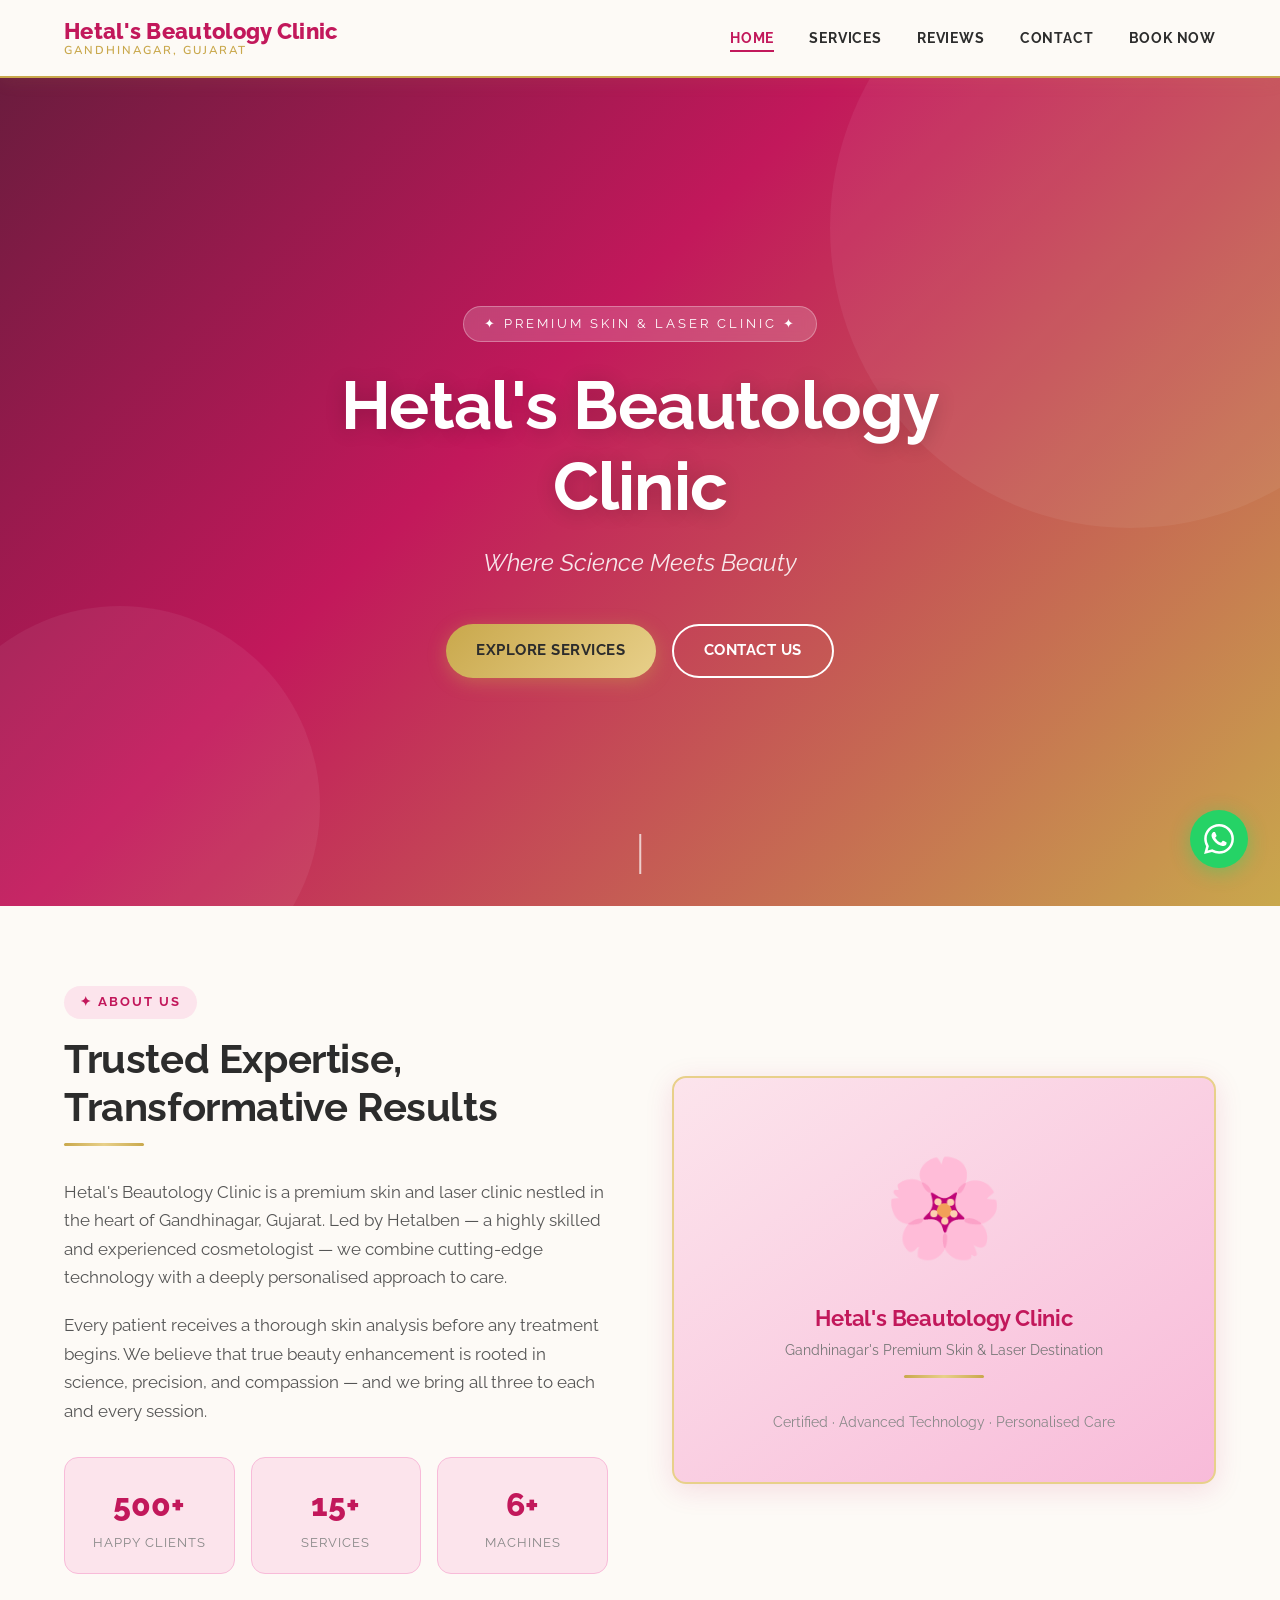
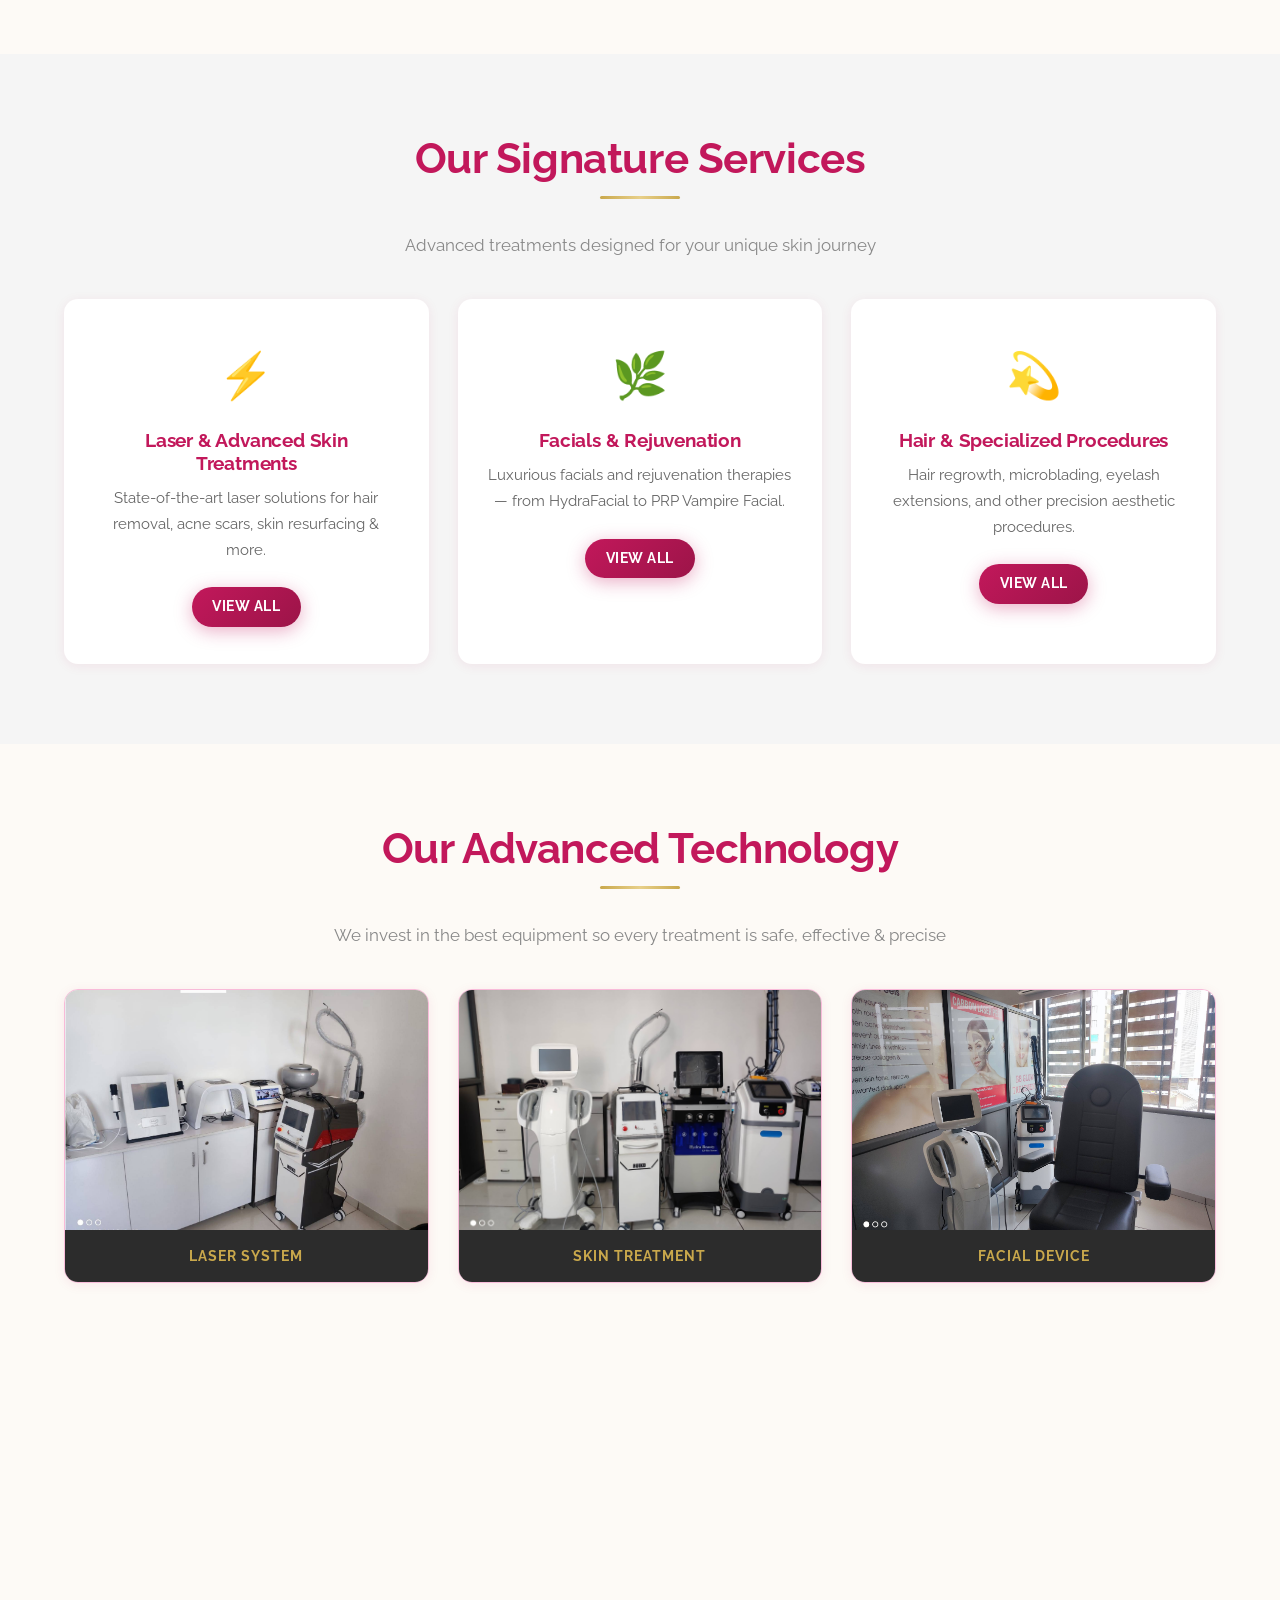
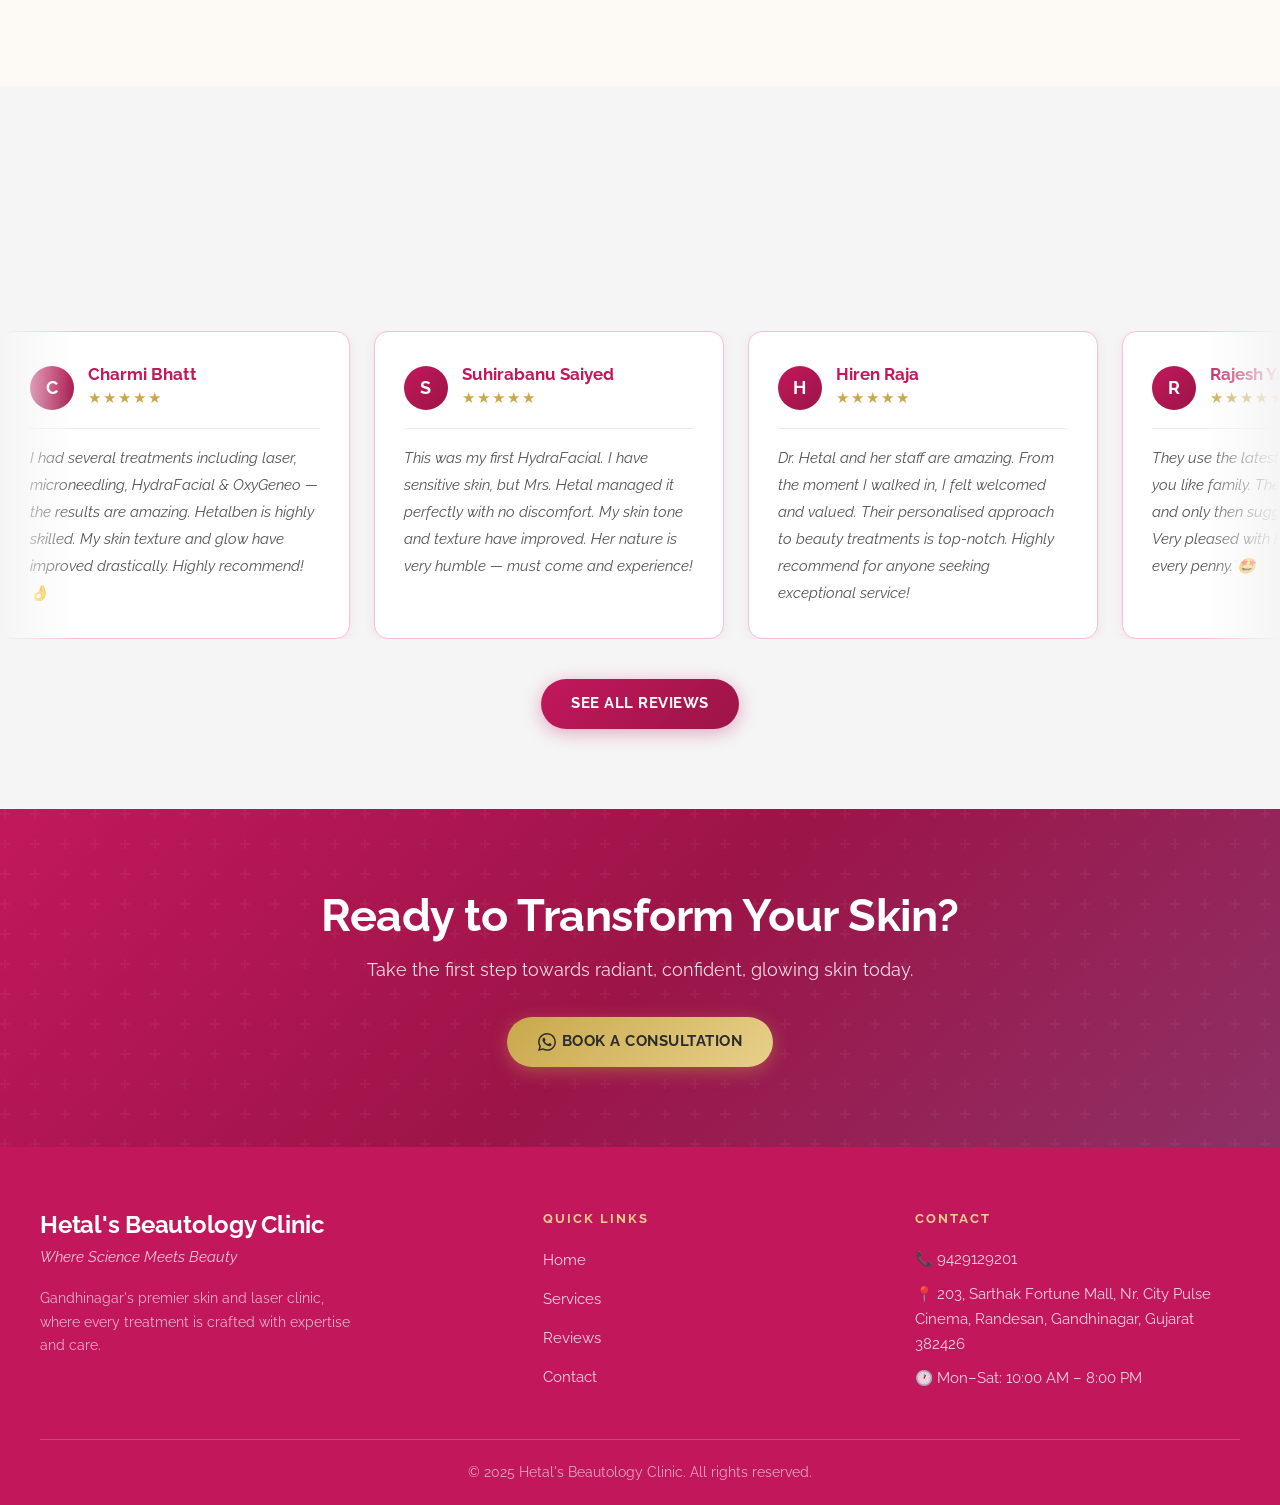
==== index.html @ 58d76327 "initial commit" ====
<!DOCTYPE html>
<html lang="en">

<head>
  <meta charset="UTF-8" />
  <meta name="viewport" content="width=device-width, initial-scale=1.0" />
  <title>Hetal's Beautology Clinic | Where Science Meets Beauty</title>
  <meta name="description"
    content="Hetal's Beautology Clinic — A premium skin and laser clinic in Gandhinagar, Gujarat. Advanced skin treatments, laser hair removal, facials and more, led by expert cosmetologist Hetalben." />
  <link rel="preconnect" href="https://fonts.googleapis.com" />
  <link rel="preconnect" href="https://fonts.gstatic.com" crossorigin />
  <link rel="stylesheet"
    href="https://fonts.googleapis.com/css2?family=Raleway:ital,wght@0,300;0,400;0,500;0,600;0,700;0,800;1,400;1,600&family=Nunito:ital,wght@0,300;0,400;0,600;0,700;1,400&display=swap" />
  <link rel="stylesheet" href="style.css" />
</head>

<body>

  <!-- ╔══════════════════════════════════╗
       ║          NAVIGATION             ║
       ╚══════════════════════════════════╝ -->
  <nav class="navbar" id="navbar">
    <div class="nav-inner">
      <a href="index.html" class="nav-logo" id="nav-logo">
        Hetal's Beautology Clinic
        <span>Gandhinagar, Gujarat</span>
      </a>
      <ul class="nav-links" id="nav-links">
        <li><a href="index.html" class="active" id="nav-home">Home</a></li>
        <li><a href="services.html" id="nav-services">Services</a></li>
        <li><a href="reviews.html" id="nav-reviews">Reviews</a></li>
        <li><a href="contact.html" id="nav-contact">Contact</a></li>
        <li><a href="booking.html" class="nav-book-btn" id="nav-book">Book Now</a></li>
      </ul>
      <button class="hamburger" id="hamburger" aria-label="Toggle menu">
        <span></span><span></span><span></span>
      </button>
    </div>
    <div class="mobile-menu" id="mobile-menu">
      <a href="index.html" class="active">Home</a>
      <a href="services.html">Services</a>
      <a href="reviews.html">Reviews</a>
      <a href="contact.html">Contact</a>
      <a href="booking.html" class="nav-book-btn">Book Now</a>
    </div>
  </nav>

  <!-- ╔══════════════════════════════════╗
       ║             HERO                ║
       ╚══════════════════════════════════╝ -->
  <section class="hero" id="hero">
    <div class="hero-bg"></div>
    <div class="hero-content">
      <span class="hero-badge">✦ Premium Skin & Laser Clinic ✦</span>
      <h1>Hetal's Beautology Clinic</h1>
      <p class="hero-tagline">Where Science Meets Beauty</p>
      <div class="hero-btns">
        <a href="services.html" class="btn btn-gold" id="hero-btn-services">Explore Services</a>
        <a href="contact.html" class="btn btn-outline" id="hero-btn-contact">Contact Us</a>
      </div>
    </div>
    <div class="scroll-indicator">
      <span></span>
    </div>
  </section>

  <!-- ╔══════════════════════════════════╗
       ║             ABOUT               ║
       ╚══════════════════════════════════╝ -->
  <section class="about-section" id="about">
    <div class="container">
      <div class="about-grid">
        <div class="about-text fade-in">
          <span class="about-badge">✦ About Us</span>
          <h2>Trusted Expertise,<br />Transformative Results</h2>
          <div class="gold-divider" style="margin-left:0;"></div>
          <p>Hetal's Beautology Clinic is a premium skin and laser clinic nestled in the heart of Gandhinagar, Gujarat.
            Led by Hetalben — a highly skilled and experienced cosmetologist — we combine cutting-edge technology with a
            deeply personalised approach to care.</p>
          <p>Every patient receives a thorough skin analysis before any treatment begins. We believe that true beauty
            enhancement is rooted in science, precision, and compassion — and we bring all three to each and every
            session.</p>
          <div class="about-stats">
            <div class="stat-card fade-in fade-in-delay-1">
              <div class="stat-num">500+</div>
              <div class="stat-lbl">Happy Clients</div>
            </div>
            <div class="stat-card fade-in fade-in-delay-2">
              <div class="stat-num">15+</div>
              <div class="stat-lbl">Services</div>
            </div>
            <div class="stat-card fade-in fade-in-delay-3">
              <div class="stat-num">6+</div>
              <div class="stat-lbl">Machines</div>
            </div>
          </div>
        </div>
        <div class="about-visual fade-in fade-in-delay-2">
          <div class="about-img-frame">
            <div class="clinic-emblem">🌸</div>
            <h3>Hetal's Beautology Clinic</h3>
            <p>Gandhinagar's Premium Skin & Laser Destination</p>
            <div class="gold-divider"></div>
            <p style="font-size:0.9rem;color:#888;">Certified · Advanced Technology · Personalised Care</p>
          </div>
        </div>
      </div>
    </div>
  </section>

  <!-- ╔══════════════════════════════════╗
       ║       SERVICES HIGHLIGHTS       ║
       ╚══════════════════════════════════╝ -->
  <section class="services-highlights" id="services-highlight">
    <div class="container">
      <h2 class="section-title fade-in">Our Signature Services</h2>
      <div class="gold-divider fade-in"></div>
      <p class="section-subtitle fade-in">Advanced treatments designed for your unique skin journey</p>
      <div class="services-grid">

        <div class="service-card fade-in fade-in-delay-1">
          <span class="service-icon">⚡</span>
          <h3>Laser & Advanced Skin Treatments</h3>
          <p>State-of-the-art laser solutions for hair removal, acne scars, skin resurfacing & more.</p>
          <a href="services.html#laser" class="btn btn-primary btn-sm" id="btn-laser">View All</a>
        </div>

        <div class="service-card fade-in fade-in-delay-2">
          <span class="service-icon">🌿</span>
          <h3>Facials & Rejuvenation</h3>
          <p>Luxurious facials and rejuvenation therapies — from HydraFacial to PRP Vampire Facial.</p>
          <a href="services.html#facials" class="btn btn-primary btn-sm" id="btn-facials">View All</a>
        </div>

        <div class="service-card fade-in fade-in-delay-3">
          <span class="service-icon">💫</span>
          <h3>Hair & Specialized Procedures</h3>
          <p>Hair regrowth, microblading, eyelash extensions, and other precision aesthetic procedures.</p>
          <a href="services.html#hair" class="btn btn-primary btn-sm" id="btn-hair">View All</a>
        </div>

      </div>
    </div>
  </section>

  <!-- ╔══════════════════════════════════╗
       ║       MACHINES / TECHNOLOGY     ║
       ╚══════════════════════════════════╝ -->
  <section class="machines-section" id="technology">
    <div class="container">
      <h2 class="section-title fade-in">Our Advanced Technology</h2>
      <div class="gold-divider fade-in"></div>
      <p class="section-subtitle fade-in">We invest in the best equipment so every treatment is safe, effective &
        precise</p>
      <div class="machines-grid">

        <div class="machine-card fade-in fade-in-delay-1">
          <img src="Images/machine1.png" alt="Advanced Laser Machine at Hetal's Beautology Clinic" />
          <div class="machine-label">Laser System</div>
        </div>

        <div class="machine-card fade-in fade-in-delay-2">
          <img src="Images/machine2.png" alt="Skin Treatment Equipment at Hetal's Beautology Clinic" />
          <div class="machine-label">Skin Treatment</div>
        </div>

        <div class="machine-card fade-in fade-in-delay-3">
          <img src="Images/machine3.png" alt="Facial Equipment at Hetal's Beautology Clinic" />
          <div class="machine-label">Facial Device</div>
        </div>

        <div class="machine-card fade-in fade-in-delay-1">
          <img src="Images/machine4.png" alt="Rejuvenation Machine at Hetal's Beautology Clinic" />
          <div class="machine-label">Rejuvenation</div>
        </div>

        <div class="machine-card fade-in fade-in-delay-2">
          <img src="Images/machine5.png" alt="Advanced Hair Treatment Equipment" />
          <div class="machine-label">Hair Treatment</div>
        </div>

        <div class="machine-card fade-in fade-in-delay-3">
          <img src="Images/machine6.png" alt="Specialised Aesthetic Machine at Hetal's Beautology Clinic" />
          <div class="machine-label">Aesthetic Device</div>
        </div>

      </div>
    </div>
  </section>

  <!-- ╔══════════════════════════════════╗
       ║      REVIEWS AUTO-CAROUSEL      ║
       ╚══════════════════════════════════╝ -->
  <section class="reviews-section" id="reviews">
    <div class="container">
      <h2 class="section-title fade-in">What Our Clients Say</h2>
      <div class="gold-divider fade-in"></div>
      <p class="section-subtitle fade-in">Real results, real stories from our happy clients</p>
    </div>

    <!-- Viewport bleeds full-width, outside .container -->
    <div class="carousel-viewport">
      <div class="carousel-track">

        <!-- ── SET 1 (original) ── -->
        <div class="review-card">
          <div class="review-card-top">
            <div class="review-avatar-sm">C</div>
            <div>
              <div class="review-name">Charmi Bhatt</div>
              <div class="review-stars">★★★★★</div>
            </div>
          </div>
          <p class="review-text">I had several treatments including laser, microneedling, HydraFacial &amp; OxyGeneo —
            the results are amazing. Hetalben is highly skilled. My skin texture and glow have improved drastically.
            Highly recommend! 👌</p>
        </div>

        <div class="review-card">
          <div class="review-card-top">
            <div class="review-avatar-sm">S</div>
            <div>
              <div class="review-name">Suhirabanu Saiyed</div>
              <div class="review-stars">★★★★★</div>
            </div>
          </div>
          <p class="review-text">This was my first HydraFacial. I have sensitive skin, but Mrs. Hetal managed it
            perfectly with no discomfort. My skin tone and texture have improved. Her nature is very humble — must come
            and experience!</p>
        </div>

        <div class="review-card">
          <div class="review-card-top">
            <div class="review-avatar-sm">H</div>
            <div>
              <div class="review-name">Hiren Raja</div>
              <div class="review-stars">★★★★★</div>
            </div>
          </div>
          <p class="review-text">Dr. Hetal and her staff are amazing. From the moment I walked in, I felt welcomed and
            valued. Their personalised approach to beauty treatments is top-notch. Highly recommend for anyone seeking
            exceptional service!</p>
        </div>

        <div class="review-card">
          <div class="review-card-top">
            <div class="review-avatar-sm">R</div>
            <div>
              <div class="review-name">Rajesh Yadav</div>
              <div class="review-stars">★★★★★</div>
            </div>
          </div>
          <p class="review-text">They use the latest technology and treat you like family. They analyze your skin first
            and only then suggest proper treatment. Very pleased with HydraFacial — it's worth every penny. 🤩</p>
        </div>

        <div class="review-card">
          <div class="review-card-top">
            <div class="review-avatar-sm">D</div>
            <div>
              <div class="review-name">Darshan Prajapati</div>
              <div class="review-stars">★★★★★</div>
            </div>
          </div>
          <p class="review-text">Visited for dark spot removal and I'm extremely happy. Hetal and her team were
            professional, making sure I was comfortable. My skin looks much brighter now. Great aftercare guidance too!
            ☀️</p>
        </div>

        <div class="review-card">
          <div class="review-card-top">
            <div class="review-avatar-sm">R</div>
            <div>
              <div class="review-name">Rachana Trivedi</div>
              <div class="review-stars">★★★★★</div>
            </div>
          </div>
          <p class="review-text">Recently completed laser hair removal here. Hetalben's expertise is incredible —
            incredibly knowledgeable, ensuring everything is done with care and precision. The results speak for
            themselves. She delivers 100%.</p>
        </div>

        <!-- ── SET 2 (duplicate for seamless loop) ── -->
        <div class="review-card" aria-hidden="true">
          <div class="review-card-top">
            <div class="review-avatar-sm">C</div>
            <div>
              <div class="review-name">Charmi Bhatt</div>
              <div class="review-stars">★★★★★</div>
            </div>
          </div>
          <p class="review-text">I had several treatments including laser, microneedling, HydraFacial &amp; OxyGeneo —
            the results are amazing. Hetalben is highly skilled. My skin texture and glow have improved drastically.
            Highly recommend! 👌</p>
        </div>

        <div class="review-card" aria-hidden="true">
          <div class="review-card-top">
            <div class="review-avatar-sm">S</div>
            <div>
              <div class="review-name">Suhirabanu Saiyed</div>
              <div class="review-stars">★★★★★</div>
            </div>
          </div>
          <p class="review-text">This was my first HydraFacial. I have sensitive skin, but Mrs. Hetal managed it
            perfectly with no discomfort. My skin tone and texture have improved. Her nature is very humble — must come
            and experience!</p>
        </div>

        <div class="review-card" aria-hidden="true">
          <div class="review-card-top">
            <div class="review-avatar-sm">H</div>
            <div>
              <div class="review-name">Hiren Raja</div>
              <div class="review-stars">★★★★★</div>
            </div>
          </div>
          <p class="review-text">Dr. Hetal and her staff are amazing. From the moment I walked in, I felt welcomed and
            valued. Their personalised approach to beauty treatments is top-notch. Highly recommend for anyone seeking
            exceptional service!</p>
        </div>

        <div class="review-card" aria-hidden="true">
          <div class="review-card-top">
            <div class="review-avatar-sm">R</div>
            <div>
              <div class="review-name">Rajesh Yadav</div>
              <div class="review-stars">★★★★★</div>
            </div>
          </div>
          <p class="review-text">They use the latest technology and treat you like family. They analyze your skin first
            and only then suggest proper treatment. Very pleased with HydraFacial — it's worth every penny. 🤩</p>
        </div>

        <div class="review-card" aria-hidden="true">
          <div class="review-card-top">
            <div class="review-avatar-sm">D</div>
            <div>
              <div class="review-name">Darshan Prajapati</div>
              <div class="review-stars">★★★★★</div>
            </div>
          </div>
          <p class="review-text">Visited for dark spot removal and I'm extremely happy. Hetal and her team were
            professional, making sure I was comfortable. My skin looks much brighter now. Great aftercare guidance too!
            ☀️</p>
        </div>

        <div class="review-card" aria-hidden="true">
          <div class="review-card-top">
            <div class="review-avatar-sm">R</div>
            <div>
              <div class="review-name">Rachana Trivedi</div>
              <div class="review-stars">★★★★★</div>
            </div>
          </div>
          <p class="review-text">Recently completed laser hair removal here. Hetalben's expertise is incredible —
            incredibly knowledgeable, ensuring everything is done with care and precision. The results speak for
            themselves. She delivers 100%.</p>
        </div>

      </div><!-- /.carousel-track -->
    </div><!-- /.carousel-viewport -->

    <div class="container">
      <div class="reviews-cta fade-in" style="margin-top:2rem;">
        <a href="reviews.html" class="btn btn-primary" id="btn-all-reviews">See All Reviews</a>
      </div>
    </div>
  </section>

  <!-- ╔══════════════════════════════════╗
       ║           CTA BANNER            ║
       ╚══════════════════════════════════╝ -->
  <section class="cta-banner" id="cta">
    <div class="container">
      <h2 class="fade-in">Ready to Transform Your Skin?</h2>
      <p class="fade-in">Take the first step towards radiant, confident, glowing skin today.</p>
      <a href="https://wa.me/919429129201" target="_blank" rel="noopener" class="btn btn-gold fade-in"
        id="btn-book-cta">
        <svg xmlns="http://www.w3.org/2000/svg" width="18" height="18" viewBox="0 0 24 24" fill="currentColor"
          style="flex-shrink:0">
          <path
            d="M17.472 14.382c-.297-.149-1.758-.867-2.03-.967-.273-.099-.471-.148-.67.15-.197.297-.767.966-.94 1.164-.173.199-.347.223-.644.075-.297-.15-1.255-.463-2.39-1.475-.883-.788-1.48-1.761-1.653-2.059-.173-.297-.018-.458.13-.606.134-.133.298-.347.446-.52.149-.174.198-.298.298-.497.099-.198.05-.371-.025-.520-.075-.149-.669-1.612-.916-2.207-.242-.579-.487-.5-.669-.51-.173-.008-.371-.01-.570-.01-.198 0-.52.074-.792.372-.272.297-1.04 1.016-1.04 2.479 0 1.462 1.065 2.875 1.213 3.074.149.198 2.096 3.2 5.077 4.487.709.306 1.262.489 1.694.625.712.227 1.36.195 1.871.118.571-.085 1.758-.719 2.006-1.413.248-.694.248-1.289.173-1.413-.074-.124-.272-.198-.57-.347m-5.421 7.403h-.004a9.87 9.87 0 01-5.031-1.378l-.361-.214-3.741.982.998-3.648-.235-.374a9.86 9.86 0 01-1.51-5.26c.001-5.45 4.436-9.884 9.888-9.884 2.64 0 5.122 1.03 6.988 2.898a9.825 9.825 0 012.893 6.994c-.003 5.45-4.437 9.884-9.885 9.884m8.413-18.297A11.815 11.815 0 0012.05 0C5.495 0 .16 5.335.157 11.892c0 2.096.547 4.142 1.588 5.945L.057 24l6.305-1.654a11.882 11.882 0 005.683 1.448h.005c6.554 0 11.890-5.335 11.893-11.893a11.821 11.821 0 00-3.48-8.413z" />
        </svg>
        Book a Consultation
      </a>
    </div>
  </section>

  <!-- ╔══════════════════════════════════╗
       ║             FOOTER              ║
       ╚══════════════════════════════════╝ -->
  <footer class="footer" id="footer">
    <div class="footer-inner">
      <div class="footer-brand">
        <h3>Hetal's Beautology Clinic</h3>
        <p class="tagline">Where Science Meets Beauty</p>
        <p style="font-size:0.88rem; color:rgba(255,255,255,0.65); max-width:320px;">Gandhinagar's premier skin and
          laser clinic, where every treatment is crafted with expertise and care.</p>
      </div>
      <div class="footer-links">
        <h4>Quick Links</h4>
        <ul>
          <li><a href="index.html">Home</a></li>
          <li><a href="services.html">Services</a></li>
          <li><a href="reviews.html">Reviews</a></li>
          <li><a href="contact.html">Contact</a></li>
        </ul>
      </div>
      <div class="footer-contact">
        <h4>Contact</h4>
        <p><a href="tel:9429129201">📞 9429129201</a></p>
        <p style="margin-top:0.6rem;">📍 203, Sarthak Fortune Mall, Nr. City Pulse Cinema, Randesan, Gandhinagar,
          Gujarat 382426</p>
        <p style="margin-top:0.6rem;">🕐 Mon–Sat: 10:00 AM – 8:00 PM</p>
      </div>
    </div>
    <div class="footer-bottom">
      <p>© 2025 Hetal's Beautology Clinic. All rights reserved.</p>
    </div>
  </footer>

  <!-- ╔══════════════════════════════════╗
       ║     FLOATING WHATSAPP BTN       ║
       ╚══════════════════════════════════╝ -->
  <a class="wa-float" href="https://wa.me/919429129201" target="_blank" rel="noopener"
    aria-label="Chat with us on WhatsApp" id="wa-float-btn">
    <span class="wa-tooltip">Chat with us on WhatsApp</span>
    <svg xmlns="http://www.w3.org/2000/svg" viewBox="0 0 24 24">
      <path
        d="M17.472 14.382c-.297-.149-1.758-.867-2.03-.967-.273-.099-.471-.148-.67.15-.197.297-.767.966-.94 1.164-.173.199-.347.223-.644.075-.297-.15-1.255-.463-2.39-1.475-.883-.788-1.48-1.761-1.653-2.059-.173-.297-.018-.458.13-.606.134-.133.298-.347.446-.52.149-.174.198-.298.298-.497.099-.198.05-.371-.025-.520-.075-.149-.669-1.612-.916-2.207-.242-.579-.487-.5-.669-.51-.173-.008-.371-.01-.570-.01-.198 0-.52.074-.792.372-.272.297-1.04 1.016-1.04 2.479 0 1.462 1.065 2.875 1.213 3.074.149.198 2.096 3.2 5.077 4.487.709.306 1.262.489 1.694.625.712.227 1.36.195 1.871.118.571-.085 1.758-.719 2.006-1.413.248-.694.248-1.289.173-1.413-.074-.124-.272-.198-.57-.347m-5.421 7.403h-.004a9.87 9.87 0 01-5.031-1.378l-.361-.214-3.741.982.998-3.648-.235-.374a9.86 9.86 0 01-1.51-5.26c.001-5.45 4.436-9.884 9.888-9.884 2.64 0 5.122 1.03 6.988 2.898a9.825 9.825 0 012.893 6.994c-.003 5.45-4.437 9.884-9.885 9.884m8.413-18.297A11.815 11.815 0 0012.05 0C5.495 0 .16 5.335.157 11.892c0 2.096.547 4.142 1.588 5.945L.057 24l6.305-1.654a11.882 11.882 0 005.683 1.448h.005c6.554 0 11.890-5.335 11.893-11.893a11.821 11.821 0 00-3.48-8.413z" />
    </svg>
  </a>

  <!-- ─── JavaScript ─── -->
  <script>
    // Hamburger menu
    const hamburger = document.getElementById('hamburger');
    const mobileMenu = document.getElementById('mobile-menu');
    hamburger.addEventListener('click', () => {
      hamburger.classList.toggle('open');
      mobileMenu.classList.toggle('open');
    });

    // Close mobile menu on link click
    mobileMenu.querySelectorAll('a').forEach(link => {
      link.addEventListener('click', () => {
        hamburger.classList.remove('open');
        mobileMenu.classList.remove('open');
      });
    });

    // Intersection Observer — fade in on scroll
    const observer = new IntersectionObserver((entries) => {
      entries.forEach(entry => {
        if (entry.isIntersecting) {
          entry.target.classList.add('visible');
        }
      });
    }, { threshold: 0.12 });

    document.querySelectorAll('.fade-in').forEach(el => observer.observe(el));
  </script>

</body>

</html>
---- style.css ----
/* ============================================
   HETAL'S BEAUTOLOGY CLINIC — Global Styles
   ============================================ */

@import url('https://fonts.googleapis.com/css2?family=Raleway:ital,wght@0,300;0,400;0,500;0,600;0,700;1,400;1,600&family=Nunito:ital,wght@0,300;0,400;0,600;0,700;1,400&display=swap');

/* ─── CSS Variables ─── */
:root {
  --rose:       #C2185B;
  --rose-dark:  #9C1448;
  --blush:      #FCE4EC;
  --blush-mid:  #F8BBD9;
  --gold:       #C9A84C;
  --gold-light: #E8D08A;
  --ivory:      #FDFAF6;
  --soft-grey:  #F5F5F5;
  --charcoal:   #2C2C2C;
  --white:      #FFFFFF;
  --shadow-sm:  0 2px 12px rgba(194,24,91,0.08);
  --shadow-md:  0 6px 28px rgba(194,24,91,0.13);
  --shadow-gold: 0 4px 20px rgba(201,168,76,0.18);
  --radius:     14px;
  --radius-sm:  8px;
  --transition: all 0.3s cubic-bezier(0.4,0,0.2,1);
}

/* ─── Reset & Base ─── */
*, *::before, *::after { box-sizing: border-box; margin: 0; padding: 0; }

html { scroll-behavior: smooth; font-size: 16px; }

body {
  font-family: 'Raleway', sans-serif;
  background-color: var(--ivory);
  color: var(--charcoal);
  line-height: 1.7;
  overflow-x: hidden;
}

img { max-width: 100%; height: auto; display: block; }

a { text-decoration: none; color: inherit; }

ul { list-style: none; }

/* ─── Typography ─── */
h1, h2, h3, h4 {
  font-family: 'Raleway', sans-serif;
  line-height: 1.2;
  font-weight: 700;
  letter-spacing: -0.01em;
}

.section-title {
  font-size: clamp(1.8rem, 4vw, 2.6rem);
  color: var(--rose);
  text-align: center;
  margin-bottom: 0.5rem;
}

.section-subtitle {
  text-align: center;
  color: #888;
  font-size: 1.05rem;
  margin-bottom: 2.5rem;
}

/* ─── Gold Divider ─── */
.gold-divider {
  width: 80px;
  height: 3px;
  background: linear-gradient(90deg, var(--gold), var(--gold-light), var(--gold));
  border-radius: 2px;
  margin: 0.75rem auto 2rem;
}

/* ─── Containers ─── */
.container { max-width: 1200px; margin: 0 auto; padding: 0 1.5rem; }

section { padding: 5rem 0; }

/* ─── Buttons ─── */
.btn {
  display: inline-flex;
  align-items: center;
  gap: 0.4rem;
  padding: 0.75rem 1.9rem;
  border-radius: 50px;
  font-family: 'Raleway', sans-serif;
  font-weight: 700;
  font-size: 0.95rem;
  letter-spacing: 0.5px;
  cursor: pointer;
  border: none;
  transition: var(--transition);
  text-transform: uppercase;
}

.btn-primary {
  background: linear-gradient(135deg, var(--rose), var(--rose-dark));
  color: var(--white);
  box-shadow: 0 4px 18px rgba(194,24,91,0.35);
}
.btn-primary:hover {
  transform: translateY(-2px);
  box-shadow: 0 8px 28px rgba(194,24,91,0.45);
}

.btn-outline {
  background: transparent;
  color: var(--white);
  border: 2px solid var(--white);
}
.btn-outline:hover {
  background: var(--white);
  color: var(--rose);
  transform: translateY(-2px);
}

.btn-gold {
  background: linear-gradient(135deg, var(--gold), var(--gold-light));
  color: var(--charcoal);
  box-shadow: 0 4px 18px rgba(201,168,76,0.4);
}
.btn-gold:hover {
  transform: translateY(-2px);
  box-shadow: 0 8px 28px rgba(201,168,76,0.5);
}

.btn-sm {
  padding: 0.5rem 1.3rem;
  font-size: 0.85rem;
}


/* ============================================
   NAVIGATION
   ============================================ */
.navbar {
  position: sticky;
  top: 0;
  z-index: 1000;
  background: var(--ivory);
  border-bottom: 2px solid var(--gold);
  box-shadow: 0 2px 18px rgba(201,168,76,0.1);
}

.nav-inner {
  display: flex;
  align-items: center;
  justify-content: space-between;
  padding: 1.1rem 1.5rem;
  max-width: 1200px;
  margin: 0 auto;
}

.nav-logo {
  font-family: 'Raleway', sans-serif;
  font-size: 1.4rem;
  font-weight: 800;
  color: var(--rose);
  letter-spacing: 0.3px;
  line-height: 1.2;
}

.nav-logo span { display: block; font-size: 0.72rem; font-weight: 600; color: var(--gold); letter-spacing: 2px; text-transform: uppercase; font-family: 'Nunito', sans-serif; }

.nav-links {
  display: flex;
  align-items: center;
  gap: 2.2rem;
}

.nav-links a {
  font-family: 'Raleway', sans-serif;
  font-weight: 700;
  font-size: 0.9rem;
  color: var(--charcoal);
  letter-spacing: 0.8px;
  text-transform: uppercase;
  padding-bottom: 4px;
  border-bottom: 2px solid transparent;
  transition: var(--transition);
}

.nav-links a:hover,
.nav-links a.active {
  color: var(--rose);
  border-bottom-color: var(--rose);
}

/* Hamburger */
.hamburger {
  display: none;
  flex-direction: column;
  gap: 5px;
  cursor: pointer;
  background: none;
  border: none;
  padding: 4px;
}
.hamburger span {
  width: 26px;
  height: 2.5px;
  background: var(--rose);
  border-radius: 2px;
  transition: var(--transition);
  display: block;
}
.hamburger.open span:nth-child(1) { transform: translateY(7.5px) rotate(45deg); }
.hamburger.open span:nth-child(2) { opacity: 0; transform: scaleX(0); }
.hamburger.open span:nth-child(3) { transform: translateY(-7.5px) rotate(-45deg); }

.mobile-menu {
  display: none;
  flex-direction: column;
  background: var(--ivory);
  padding: 1rem 1.5rem 1.5rem;
  gap: 1rem;
  border-top: 1px solid var(--blush-mid);
}
.mobile-menu a {
  font-family: 'Raleway', sans-serif;
  font-weight: 700;
  font-size: 1rem;
  color: var(--charcoal);
  letter-spacing: 0.8px;
  text-transform: uppercase;
  padding: 0.5rem 0;
  border-bottom: 1px solid var(--blush);
  transition: var(--transition);
}
.mobile-menu a:hover, .mobile-menu a.active { color: var(--rose); }
.mobile-menu.open { display: flex; }


/* ============================================
   HERO
   ============================================ */
.hero {
  position: relative;
  min-height: 92vh;
  display: flex;
  align-items: center;
  justify-content: center;
  text-align: center;
  overflow: hidden;
  padding: 6rem 1.5rem;
}

.hero-bg {
  position: absolute;
  inset: 0;
  background: linear-gradient(135deg, #6B1C3E 0%, #C2185B 40%, #C9A84C 100%);
  z-index: 0;
}

/* Decorative circles */
.hero-bg::before, .hero-bg::after {
  content: '';
  position: absolute;
  border-radius: 50%;
  background: rgba(255,255,255,0.06);
}
.hero-bg::before { width: 600px; height: 600px; top: -150px; right: -150px; }
.hero-bg::after  { width: 400px; height: 400px; bottom: -100px; left: -80px; }

.hero-content {
  position: relative;
  z-index: 1;
  max-width: 780px;
}

.hero-badge {
  display: inline-block;
  background: rgba(255,255,255,0.18);
  backdrop-filter: blur(6px);
  border: 1px solid rgba(255,255,255,0.3);
  color: var(--white);
  font-size: 0.8rem;
  letter-spacing: 3px;
  text-transform: uppercase;
  padding: 0.4rem 1.2rem;
  border-radius: 50px;
  margin-bottom: 1.5rem;
}

.hero h1 {
  font-size: clamp(2.4rem, 6vw, 4.2rem);
  color: var(--white);
  text-shadow: 0 2px 20px rgba(0,0,0,0.2);
  margin-bottom: 1rem;
}

.hero-tagline {
  font-size: clamp(1.1rem, 2.5vw, 1.5rem);
  color: rgba(255,255,255,0.88);
  font-style: italic;
  font-family: 'Raleway', sans-serif;
  font-weight: 400;
  margin-bottom: 2.5rem;
}

.hero-btns { display: flex; gap: 1rem; justify-content: center; flex-wrap: wrap; }

/* Scroll indicator */
.scroll-indicator {
  position: absolute;
  bottom: 2rem;
  left: 50%;
  transform: translateX(-50%);
  z-index: 1;
  display: flex;
  flex-direction: column;
  align-items: center;
  gap: 6px;
  opacity: 0.7;
}
.scroll-indicator span { width: 1.5px; height: 40px; background: white; animation: scrollPulse 2s infinite; display: block; }
@keyframes scrollPulse {
  0%,100% { opacity: 1; transform: scaleY(1); }
  50%      { opacity: 0.3; transform: scaleY(0.5); }
}


/* ============================================
   ABOUT SECTION
   ============================================ */
.about-section { background: var(--ivory); }

.about-grid {
  display: grid;
  grid-template-columns: 1fr 1fr;
  gap: 4rem;
  align-items: center;
}

.about-badge {
  display: inline-block;
  background: var(--blush);
  color: var(--rose);
  font-size: 0.8rem;
  letter-spacing: 2px;
  text-transform: uppercase;
  font-weight: 700;
  padding: 0.35rem 1rem;
  border-radius: 50px;
  margin-bottom: 1rem;
}

.about-text h2 { font-size: clamp(1.8rem, 3.5vw, 2.5rem); color: var(--charcoal); margin-bottom: 0.5rem; }
.about-text p  { color: #555; font-size: 1.05rem; margin-bottom: 1.2rem; }

.about-stats {
  display: grid;
  grid-template-columns: repeat(3, 1fr);
  gap: 1rem;
  margin-top: 2rem;
}

.stat-card {
  text-align: center;
  background: var(--blush);
  border-radius: var(--radius);
  padding: 1.2rem 0.8rem;
  border: 1px solid var(--blush-mid);
}
.stat-card .stat-num { font-family: 'Raleway', sans-serif; font-size: 2rem; color: var(--rose); font-weight: 800; }
.stat-card .stat-lbl { font-size: 0.8rem; color: #888; text-transform: uppercase; letter-spacing: 1px; font-family: 'Raleway', sans-serif; }

.about-visual {
  position: relative;
}

.about-img-frame {
  background: linear-gradient(145deg, var(--blush), var(--blush-mid));
  border-radius: var(--radius);
  padding: 3rem 2rem;
  text-align: center;
  border: 2px solid var(--gold-light);
  box-shadow: var(--shadow-md);
}

.clinic-emblem {
  font-size: 6rem;
  margin-bottom: 1rem;
  animation: floatEmoji 4s ease-in-out infinite;
}
@keyframes floatEmoji {
  0%,100% { transform: translateY(0); }
  50%      { transform: translateY(-12px); }
}

.about-img-frame h3 { font-family: 'Raleway', sans-serif; font-size: 1.4rem; color: var(--rose); font-weight: 700; }
.about-img-frame p  { color: #777; font-size: 0.9rem; margin-top: 0.4rem; }


/* ============================================
   SERVICES HIGHLIGHTS (home page)
   ============================================ */
.services-highlights { background: var(--soft-grey); }

.services-grid {
  display: grid;
  grid-template-columns: repeat(3, 1fr);
  gap: 1.8rem;
}

.service-card {
  background: var(--white);
  border-radius: var(--radius);
  padding: 2.2rem 1.8rem;
  text-align: center;
  border: 2px solid transparent;
  box-shadow: var(--shadow-sm);
  transition: var(--transition);
  cursor: default;
}

.service-card:hover {
  border-color: var(--gold);
  transform: translateY(-6px);
  box-shadow: var(--shadow-gold);
  background: var(--blush);
}

.service-icon {
  font-size: 2.8rem;
  margin-bottom: 1rem;
  display: block;
}

.service-card h3 {
  font-size: 1.2rem;
  color: var(--rose);
  margin-bottom: 0.7rem;
}

.service-card p {
  color: #666;
  font-size: 0.95rem;
  margin-bottom: 1.5rem;
}


/* ============================================
   MACHINES / TECHNOLOGY SECTION
   ============================================ */
.machines-section { background: var(--ivory); }

.machines-grid {
  display: grid;
  grid-template-columns: repeat(3, 1fr);
  gap: 1.8rem;
}

.machine-card {
  border-radius: var(--radius);
  overflow: hidden;
  box-shadow: var(--shadow-sm);
  background: var(--white);
  transition: var(--transition);
  border: 1px solid var(--blush-mid);
}

.machine-card:hover {
  transform: translateY(-5px) scale(1.015);
  box-shadow: var(--shadow-gold);
  border-color: var(--gold);
}

.machine-card img {
  width: 100%;
  height: 240px;
  object-fit: cover;
  display: block;
}

.machine-label {
  padding: 0.9rem 1rem;
  text-align: center;
  font-family: 'Raleway', sans-serif;
  font-weight: 700;
  font-size: 0.85rem;
  letter-spacing: 1px;
  color: var(--gold);
  text-transform: uppercase;
  background: var(--charcoal);
}


/* ============================================
   REVIEWS CAROUSEL (home page)
   ============================================ */
.reviews-section { background: var(--soft-grey); overflow: hidden; }

/* Outer viewport — clips the scrolling track */
.carousel-viewport {
  overflow: hidden;
  width: 100%;
  margin-bottom: 2.5rem;
  /* Smooth fade at left & right edges */
  -webkit-mask-image: linear-gradient(
    to right,
    transparent 0%,
    black 6%,
    black 94%,
    transparent 100%
  );
  mask-image: linear-gradient(
    to right,
    transparent 0%,
    black 6%,
    black 94%,
    transparent 100%
  );
}

/* The scrolling track — holds original + duplicate cards */
.carousel-track {
  display: flex;
  gap: 1.5rem;
  width: max-content;
  animation: marquee 28s linear infinite;
}

/* Pause entire track when hovering any card */
.carousel-track:hover {
  animation-play-state: paused;
}

@keyframes marquee {
  0%   { transform: translateX(0); }
  100% { transform: translateX(-50%); }
}

/* Individual review card */
.review-card {
  flex: 0 0 350px;
  width: 350px;
  background: var(--white);
  border-radius: var(--radius);
  padding: 2rem 1.8rem;
  box-shadow: var(--shadow-sm);
  border: 1px solid var(--blush-mid);
  display: flex;
  flex-direction: column;
  gap: 1rem;
  cursor: default;
  transition: box-shadow 0.3s ease, border-color 0.3s ease, transform 0.3s ease;
}

/* On hover (while paused) give a lift */
.carousel-track:hover .review-card:hover {
  box-shadow: var(--shadow-md);
  border-color: var(--gold-light);
  transform: translateY(-4px);
}

.review-card-top {
  display: flex;
  align-items: center;
  gap: 0.9rem;
}

.review-avatar-sm {
  width: 44px;
  height: 44px;
  border-radius: 50%;
  background: linear-gradient(135deg, var(--rose), var(--rose-dark));
  display: flex;
  align-items: center;
  justify-content: center;
  color: white;
  font-family: 'Raleway', sans-serif;
  font-size: 1.1rem;
  font-weight: 700;
  flex-shrink: 0;
}

.review-name {
  font-family: 'Raleway', sans-serif;
  font-size: 1.05rem;
  color: var(--rose);
  font-weight: 700;
  line-height: 1.2;
}

.review-stars {
  color: var(--gold);
  font-size: 0.95rem;
  letter-spacing: 2px;
  margin-top: 2px;
}

.review-text {
  font-style: italic;
  color: #555;
  font-size: 0.93rem;
  line-height: 1.82;
  border-top: 1px solid var(--blush);
  padding-top: 0.9rem;
  font-family: 'Raleway', sans-serif;
}

.reviews-cta { text-align: center; }


/* ============================================
   CTA BANNER
   ============================================ */
.cta-banner {
  background: linear-gradient(135deg, var(--rose), var(--rose-dark) 50%, #8E3065);
  padding: 5rem 1.5rem;
  text-align: center;
  position: relative;
  overflow: hidden;
}

.cta-banner::before {
  content: '';
  position: absolute;
  inset: 0;
  background: url("data:image/svg+xml,%3Csvg width='60' height='60' viewBox='0 0 60 60' xmlns='http://www.w3.org/2000/svg'%3E%3Cg fill='none' fill-rule='evenodd'%3E%3Cg fill='%23ffffff' fill-opacity='0.04'%3E%3Cpath d='M36 34v-4h-2v4h-4v2h4v4h2v-4h4v-2h-4zm0-30V0h-2v4h-4v2h4v4h2V6h4V4h-4zM6 34v-4H4v4H0v2h4v4h2v-4h4v-2H6zM6 4V0H4v4H0v2h4v4h2V6h4V4H6z'/%3E%3C/g%3E%3C/g%3E%3C/svg%3E");
}

.cta-banner h2 {
  font-size: clamp(1.8rem, 4vw, 2.8rem);
  color: var(--white);
  margin-bottom: 0.8rem;
  position: relative;
}

.cta-banner p {
  color: rgba(255,255,255,0.85);
  font-size: 1.1rem;
  margin-bottom: 2rem;
  position: relative;
}

.cta-banner .btn { position: relative; }


/* ============================================
   PAGE HEADER (inner pages)
   ============================================ */
.page-header {
  background: linear-gradient(135deg, #6B1C3E 0%, #C2185B 60%, #C9A84C 100%);
  padding: 6rem 1.5rem 5rem;
  text-align: center;
  position: relative;
  overflow: hidden;
}

.page-header::before {
  content: '';
  position: absolute;
  inset: 0;
  background: url("data:image/svg+xml,%3Csvg width='60' height='60' viewBox='0 0 60 60' xmlns='http://www.w3.org/2000/svg'%3E%3Cg fill='none' fill-rule='evenodd'%3E%3Cg fill='%23ffffff' fill-opacity='0.05'%3E%3Cpath d='M36 34v-4h-2v4h-4v2h4v4h2v-4h4v-2h-4zm0-30V0h-2v4h-4v2h4v4h2V6h4V4h-4zM6 34v-4H4v4H0v2h4v4h2v-4h4v-2H6zM6 4V0H4v4H0v2h4v4h2V6h4V4H6z'/%3E%3C/g%3E%3C/g%3E%3C/svg%3E");
}

.page-header h1 {
  font-size: clamp(2.2rem, 5vw, 3.5rem);
  color: var(--white);
  position: relative;
}

.page-header p {
  color: rgba(255,255,255,0.85);
  font-size: 1.1rem;
  margin-top: 0.8rem;
  font-style: italic;
  font-family: 'Raleway', sans-serif;
  font-weight: 400;
  position: relative;
}

.page-header .gold-divider { margin-top: 1.2rem; }


/* ============================================
   SERVICES PAGE
   ============================================ */
.services-page { background: var(--ivory); }

/* Tabs */
.services-tabs {
  display: flex;
  gap: 0;
  justify-content: center;
  margin-bottom: 3rem;
  border-radius: var(--radius);
  overflow: hidden;
  box-shadow: var(--shadow-sm);
  flex-wrap: wrap;
}

.tab-btn {
  flex: 1;
  min-width: 180px;
  padding: 1rem 1.5rem;
  background: var(--white);
  border: 1px solid var(--blush-mid);
  color: #888;
  font-family: 'Raleway', sans-serif;
  font-weight: 700;
  font-size: 0.88rem;
  letter-spacing: 0.5px;
  cursor: pointer;
  transition: var(--transition);
  text-align: center;
  text-transform: uppercase;
}

.tab-btn:hover { background: var(--blush); color: var(--rose); }
.tab-btn.active { background: var(--rose); color: var(--white); border-color: var(--rose); }

.tab-panel { display: none; }
.tab-panel.active { display: block; }

.tab-panel-header {
  text-align: center;
  margin-bottom: 2.5rem;
}

.tab-panel-header h2 {
  font-size: 1.8rem;
  color: var(--rose);
}

.services-list {
  display: grid;
  grid-template-columns: repeat(auto-fill, minmax(300px, 1fr));
  gap: 1.2rem;
}

.service-item {
  background: var(--white);
  border-left: 4px solid var(--gold);
  border-radius: 0 var(--radius-sm) var(--radius-sm) 0;
  padding: 1.2rem 1.5rem;
  display: flex;
  align-items: center;
  gap: 1rem;
  box-shadow: var(--shadow-sm);
  transition: var(--transition);
}

.service-item:hover {
  background: var(--blush);
  transform: translateX(4px);
  box-shadow: var(--shadow-md);
}

.service-item .svc-icon { font-size: 1.8rem; flex-shrink: 0; }

.service-item .svc-name {
  font-weight: 700;
  color: var(--charcoal);
  font-size: 0.98rem;
}


/* ============================================
   REVIEWS PAGE
   ============================================ */
.reviews-page { background: var(--ivory); }

.reviews-full-grid {
  display: grid;
  grid-template-columns: repeat(2, 1fr);
  gap: 2rem;
}

.review-card-full {
  background: var(--white);
  border-radius: var(--radius);
  padding: 2.2rem;
  box-shadow: var(--shadow-sm);
  border: 1px solid var(--blush-mid);
  transition: var(--transition);
}

.review-card-full:hover {
  transform: translateY(-4px);
  box-shadow: var(--shadow-md);
  border-color: var(--gold-light);
}

.review-header { display: flex; align-items: center; gap: 1rem; margin-bottom: 1rem; }

.review-avatar {
  width: 52px;
  height: 52px;
  border-radius: 50%;
  background: linear-gradient(135deg, var(--rose), var(--rose-dark));
  display: flex;
  align-items: center;
  justify-content: center;
  color: white;
  font-family: 'Raleway', sans-serif;
  font-size: 1.2rem;
  font-weight: 700;
  flex-shrink: 0;
}

.review-meta .name { font-family: 'Raleway', sans-serif; font-size: 1.1rem; color: var(--rose); font-weight: 700; }
.review-meta .stars { color: var(--gold); font-size: 1rem; letter-spacing: 2px; margin-top: 2px; }

.review-quote {
  font-style: italic;
  color: #555;
  font-size: 0.97rem;
  line-height: 1.85;
  border-top: 1px solid var(--blush);
  padding-top: 1rem;
}

.review-quote::before {
  content: '\201C';
  font-size: 3rem;
  color: var(--blush-mid);
  font-family: 'Raleway', sans-serif;
  font-weight: 300;
  line-height: 0;
  vertical-align: -0.6rem;
  margin-right: 3px;
}


/* ============================================
   CONTACT PAGE
   ============================================ */
.contact-section { background: var(--ivory); }

.contact-grid {
  display: grid;
  grid-template-columns: 1fr 1.1fr;
  gap: 3.5rem;
  align-items: start;
}

.contact-info-card {
  background: var(--white);
  border-radius: var(--radius);
  padding: 2.5rem;
  box-shadow: var(--shadow-md);
  border: 1px solid var(--blush-mid);
}

.contact-info-card h2 { font-size: 1.8rem; color: var(--rose); margin-bottom: 0.3rem; }
.contact-info-card .subtitle { color: #888; margin-bottom: 2rem; font-size: 0.95rem; }

.contact-item {
  display: flex;
  gap: 1rem;
  align-items: flex-start;
  padding: 1.2rem 0;
  border-bottom: 1px solid var(--blush);
}

.contact-item:last-child { border-bottom: none; }

.contact-icon {
  width: 44px;
  height: 44px;
  border-radius: 50%;
  background: var(--blush);
  display: flex;
  align-items: center;
  justify-content: center;
  font-size: 1.2rem;
  flex-shrink: 0;
}

.contact-item-content strong { display: block; font-size: 0.8rem; text-transform: uppercase; letter-spacing: 1px; color: var(--gold); margin-bottom: 0.2rem; }

.contact-item-content a, .contact-item-content p { color: var(--charcoal); font-size: 0.97rem; }
.contact-item-content a:hover { color: var(--rose); }

.wa-btn {
  display: inline-flex;
  align-items: center;
  gap: 0.5rem;
  background: #25D366;
  color: white;
  padding: 0.55rem 1.3rem;
  border-radius: 50px;
  font-weight: 700;
  font-size: 0.88rem;
  margin-top: 0.4rem;
  transition: var(--transition);
  box-shadow: 0 3px 12px rgba(37,211,102,0.3);
}

.wa-btn:hover {
  background: #1DA851;
  transform: translateY(-1px);
  box-shadow: 0 6px 18px rgba(37,211,102,0.4);
  color: white;
}

.map-card {
  border-radius: var(--radius);
  overflow: hidden;
  box-shadow: var(--shadow-md);
  border: 1px solid var(--blush-mid);
}

.map-card iframe {
  width: 100%;
  height: 480px;
  border: none;
  display: block;
}

.map-label {
  background: var(--charcoal);
  color: var(--gold);
  text-align: center;
  padding: 0.8rem;
  font-size: 0.82rem;
  font-weight: 700;
  letter-spacing: 1.5px;
  text-transform: uppercase;
}


/* ============================================
   FOOTER
   ============================================ */
.footer {
  background: var(--rose);
  color: var(--white);
  padding: 4rem 1.5rem 0;
}

.footer-inner {
  max-width: 1200px;
  margin: 0 auto;
  display: grid;
  grid-template-columns: 1.4fr 1fr 1fr;
  gap: 3rem;
  padding-bottom: 3rem;
  border-bottom: 1px solid rgba(255,255,255,0.2);
}

.footer-brand h3 {
  font-family: 'Raleway', sans-serif;
  font-size: 1.5rem;
  margin-bottom: 0.3rem;
  color: var(--white);
}

.footer-brand .tagline {
  font-style: italic;
  color: rgba(255,255,255,0.75);
  font-family: 'Raleway', sans-serif;
  font-weight: 400;
  margin-bottom: 1rem;
  font-size: 0.95rem;
}

.footer-links h4, .footer-contact h4 {
  font-family: 'Raleway', sans-serif;
  font-weight: 700;
  font-size: 0.82rem;
  text-transform: uppercase;
  letter-spacing: 2px;
  color: var(--gold-light);
  margin-bottom: 1.2rem;
}

.footer-links ul { display: flex; flex-direction: column; gap: 0.7rem; }
.footer-links a { color: rgba(255,255,255,0.8); font-size: 0.95rem; transition: var(--transition); }
.footer-links a:hover { color: var(--gold-light); padding-left: 4px; }

.footer-contact p, .footer-contact a { color: rgba(255,255,255,0.8); font-size: 0.92rem; line-height: 1.7; }
.footer-contact a:hover { color: var(--gold-light); }

.footer-bottom {
  max-width: 1200px;
  margin: 0 auto;
  padding: 1.3rem 0;
  text-align: center;
  color: rgba(255,255,255,0.6);
  font-size: 0.85rem;
}


/* ============================================
   FLOATING WHATSAPP BUTTON
   ============================================ */
.wa-float {
  position: fixed;
  bottom: 2rem;
  right: 2rem;
  z-index: 9999;
  width: 58px;
  height: 58px;
  border-radius: 50%;
  background: #25D366;
  display: flex;
  align-items: center;
  justify-content: center;
  box-shadow: 0 4px 20px rgba(37,211,102,0.45);
  cursor: pointer;
  animation: waPulse 2.5s ease-in-out infinite;
  transition: transform 0.3s ease, box-shadow 0.3s ease;
}

.wa-float:hover {
  transform: scale(1.12);
  box-shadow: 0 6px 28px rgba(37,211,102,0.6);
  animation: none;
}

.wa-float svg { width: 30px; height: 30px; fill: white; }

@keyframes waPulse {
  0%,100% { box-shadow: 0 4px 20px rgba(37,211,102,0.45); }
  50%      { box-shadow: 0 4px 30px rgba(37,211,102,0.7), 0 0 0 10px rgba(37,211,102,0.12); }
}

.wa-tooltip {
  position: absolute;
  right: 68px;
  background: var(--charcoal);
  color: var(--white);
  font-size: 0.8rem;
  white-space: nowrap;
  padding: 0.45rem 1rem;
  border-radius: 6px;
  opacity: 0;
  pointer-events: none;
  transition: opacity 0.3s;
}

.wa-tooltip::after {
  content: '';
  position: absolute;
  right: -6px;
  top: 50%;
  transform: translateY(-50%);
  border: 6px solid transparent;
  border-right: none;
  border-left-color: var(--charcoal);
}

.wa-float:hover .wa-tooltip { opacity: 1; }


/* ============================================
   FADE-IN ANIMATION (Intersection Observer)
   ============================================ */
.fade-in {
  opacity: 0;
  transform: translateY(30px);
  transition: opacity 0.7s ease, transform 0.7s ease;
}

.fade-in.visible {
  opacity: 1;
  transform: translateY(0);
}

.fade-in-delay-1 { transition-delay: 0.1s; }
.fade-in-delay-2 { transition-delay: 0.2s; }
.fade-in-delay-3 { transition-delay: 0.3s; }
.fade-in-delay-4 { transition-delay: 0.4s; }
.fade-in-delay-5 { transition-delay: 0.5s; }


/* ============================================
   RESPONSIVE
   ============================================ */
@media (max-width: 1024px) {
  .services-grid,
  .machines-grid,
  .reviews-grid { grid-template-columns: repeat(2, 1fr); }

  .about-grid { grid-template-columns: 1fr; gap: 2.5rem; }

  .footer-inner { grid-template-columns: 1fr 1fr; }
  .footer-brand { grid-column: 1 / -1; }

  .contact-grid { gap: 2rem; }
}

@media (max-width: 768px) {
  section { padding: 3.5rem 0; }

  .nav-links { display: none; }
  .hamburger { display: flex; }

  .services-grid,
  .machines-grid,
  .reviews-grid,
  .reviews-full-grid,
  .contact-grid { grid-template-columns: 1fr; }

  .about-stats { grid-template-columns: repeat(3, 1fr); }

  .footer-inner { grid-template-columns: 1fr; gap: 2rem; }
  .footer-brand { grid-column: 1; }

  .tab-btn { min-width: 0; font-size: 0.78rem; padding: 0.8rem 0.8rem; }

  .hero { min-height: 80vh; }

  .services-list { grid-template-columns: 1fr; }
}

@media (max-width: 480px) {
  .about-stats { grid-template-columns: 1fr; }
  .nav-logo { font-size: 1.15rem; }
  .hero h1 { font-size: 2rem; }
  .wa-float { bottom: 1.3rem; right: 1.3rem; }
}
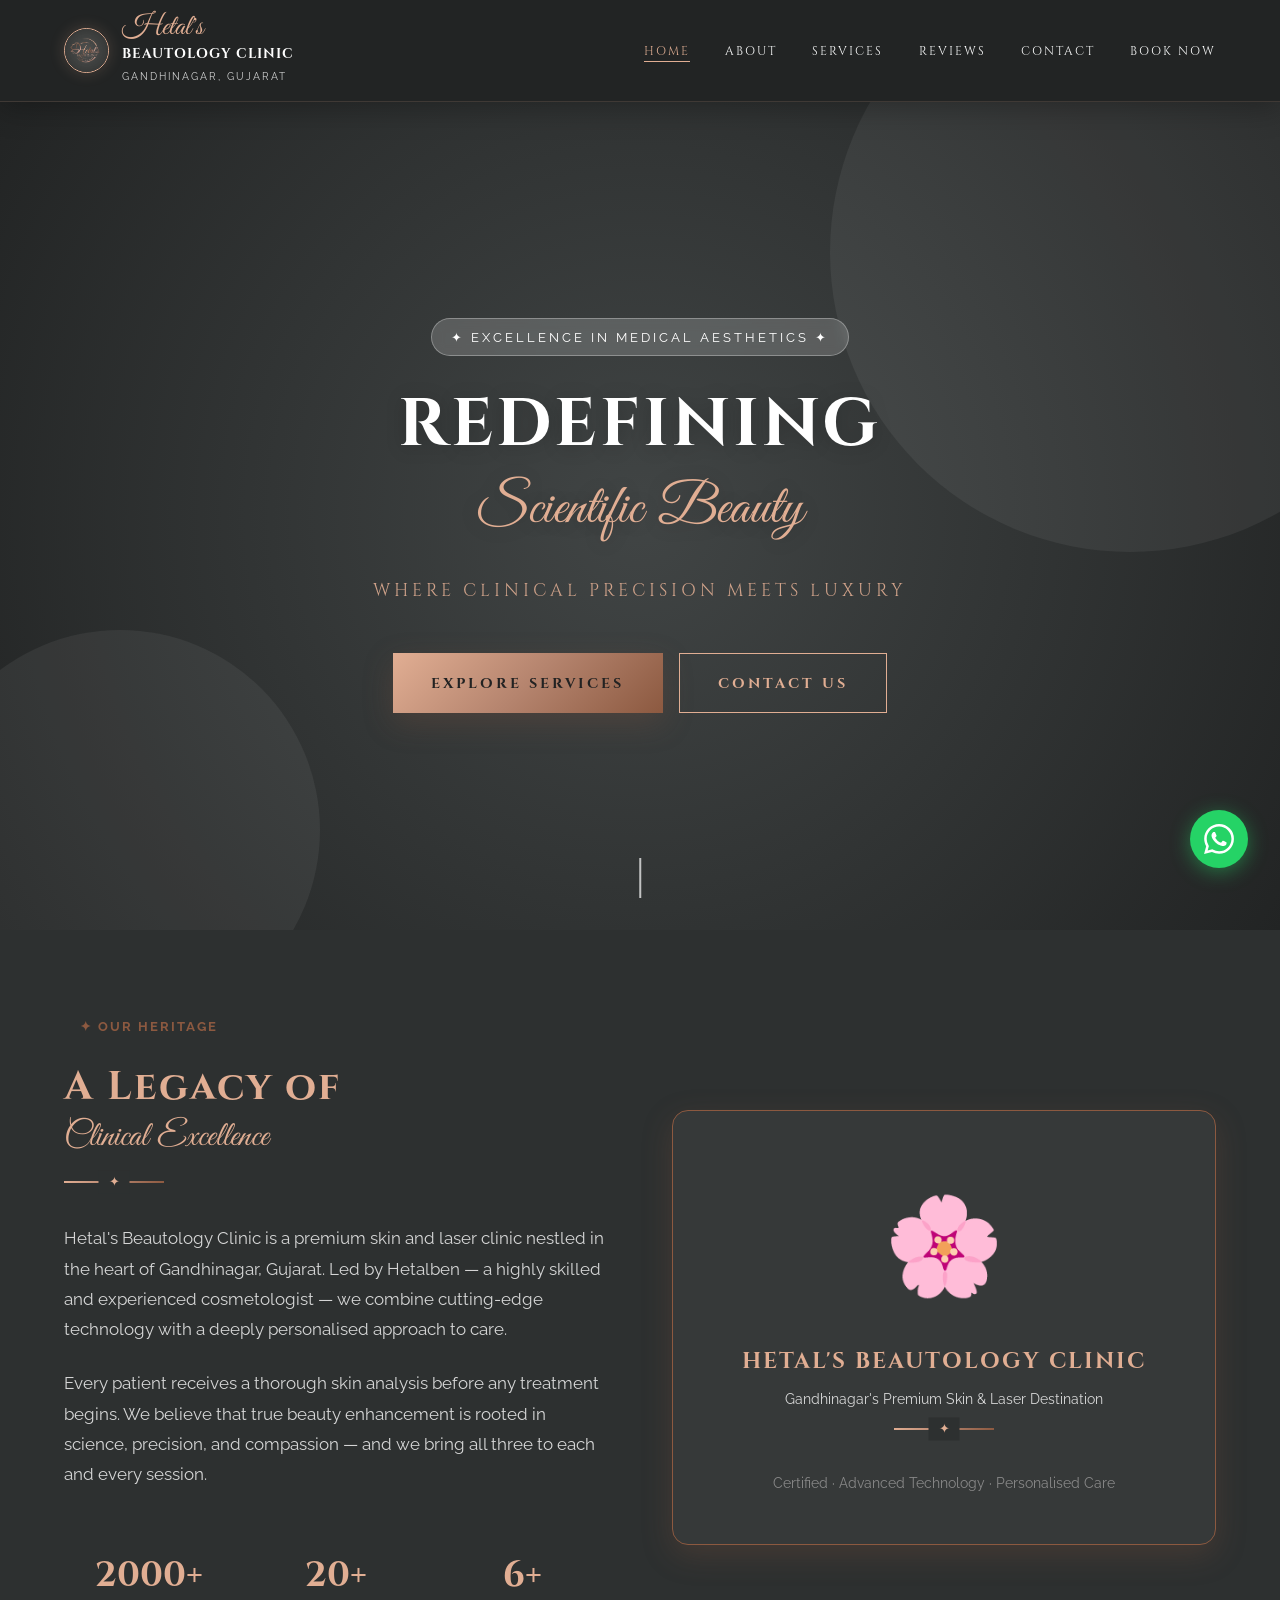
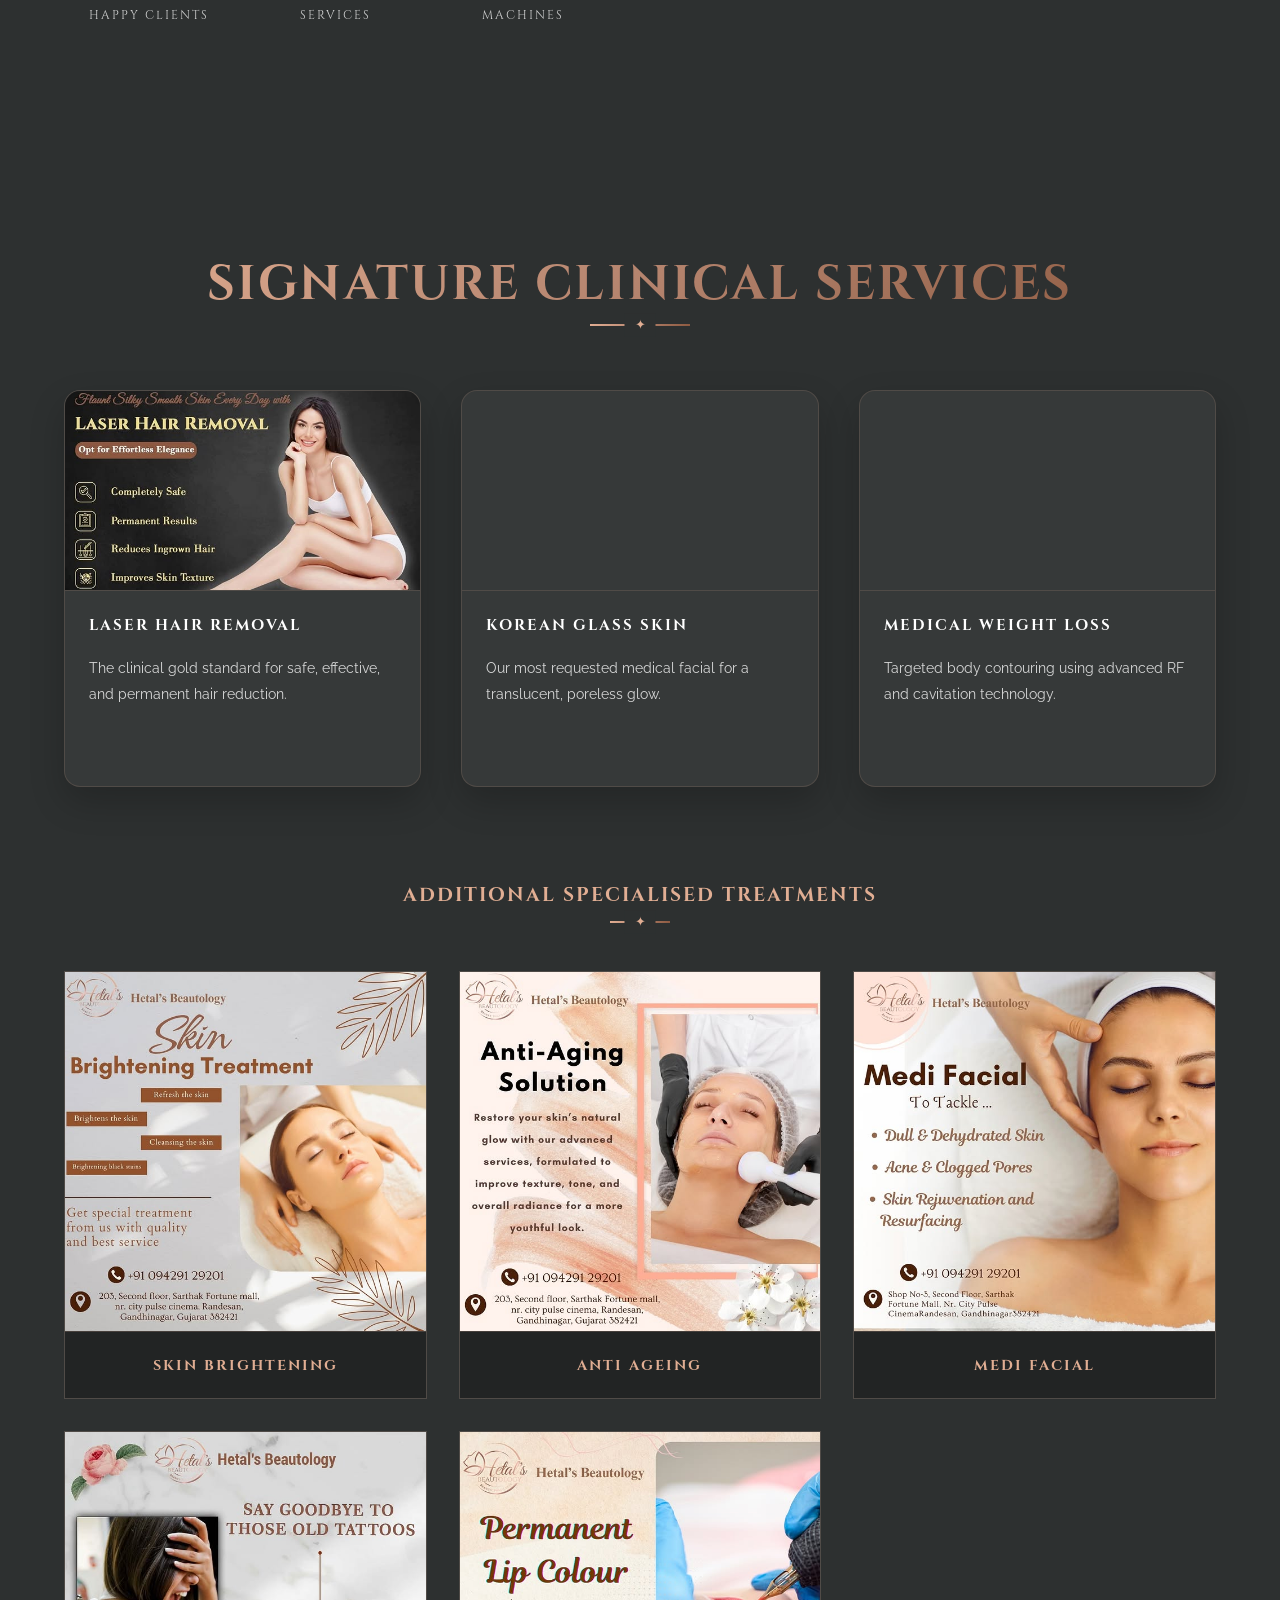
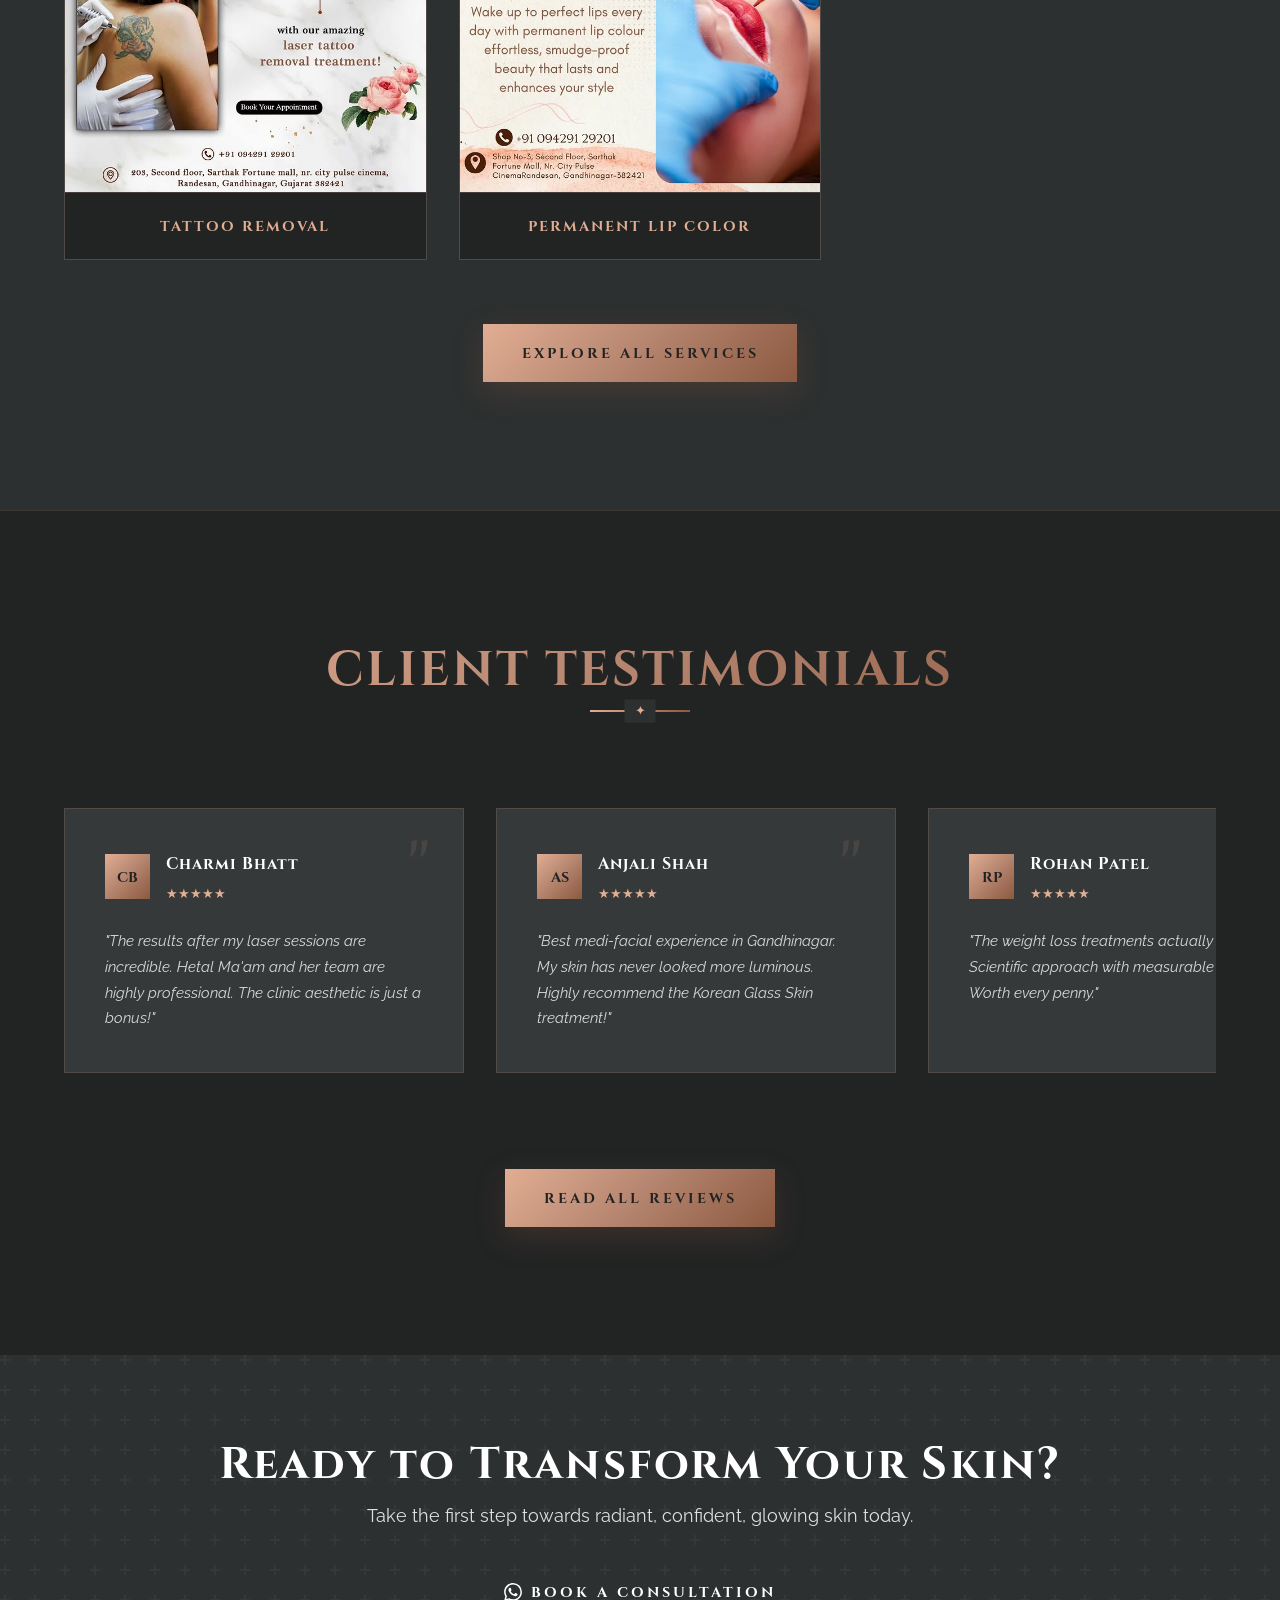
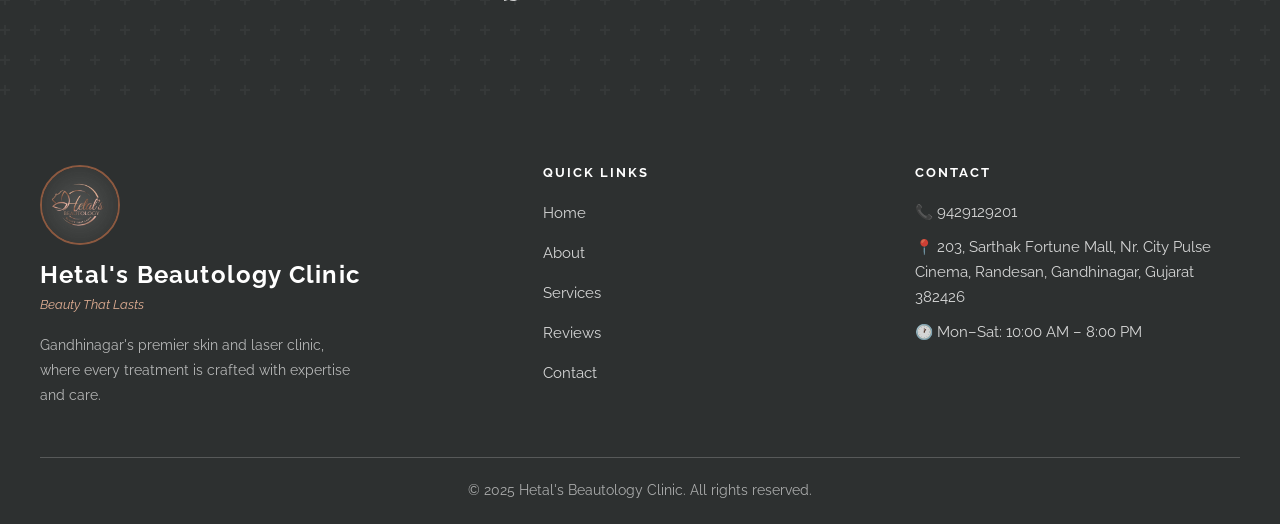
==== commit 53fa606a: "Initial Launch" ====
--- a/index.html
+++ b/index.html
@@ -21,12 +21,17 @@
        ╚══════════════════════════════════╝ -->
   <nav class="navbar" id="navbar">
     <div class="nav-inner">
-      <a href="index.html" class="nav-logo" id="nav-logo">
-        Hetal's Beautology Clinic
-        <span>Gandhinagar, Gujarat</span>
+      <a href="index.html" class="nav-logo">
+        <img src="hetal_logo.jpeg" alt="Hetal's Logo" class="nav-logo-img">
+        <div class="nav-logo-text-group">
+          <span class="nav-logo-main">Hetal's</span>
+          <span class="nav-logo-sub">Beautology Clinic</span>
+          <span class="location">Gandhinagar, Gujarat</span>
+        </div>
       </a>
       <ul class="nav-links" id="nav-links">
         <li><a href="index.html" class="active" id="nav-home">Home</a></li>
+        <li><a href="about.html" id="nav-about">About</a></li>
         <li><a href="services.html" id="nav-services">Services</a></li>
         <li><a href="reviews.html" id="nav-reviews">Reviews</a></li>
         <li><a href="contact.html" id="nav-contact">Contact</a></li>
@@ -38,6 +43,7 @@
     </div>
     <div class="mobile-menu" id="mobile-menu">
       <a href="index.html" class="active">Home</a>
+      <a href="about.html">About</a>
       <a href="services.html">Services</a>
       <a href="reviews.html">Reviews</a>
       <a href="contact.html">Contact</a>
@@ -51,11 +57,11 @@
   <section class="hero" id="hero">
     <div class="hero-bg"></div>
     <div class="hero-content">
-      <span class="hero-badge">✦ Premium Skin & Laser Clinic ✦</span>
-      <h1>Hetal's Beautology Clinic</h1>
-      <p class="hero-tagline">Where Science Meets Beauty</p>
+      <span class="hero-badge">✦ Excellence in Medical Aesthetics ✦</span>
+      <h1 style="margin-bottom: 2rem;">REDEFINING <br><span class="accent-font" style="font-size: 3.5rem; color: var(--rose-light);">Scientific Beauty</span></h1>
+      <p class="hero-tagline">Where Clinical Precision Meets Luxury</p>
       <div class="hero-btns">
-        <a href="services.html" class="btn btn-gold" id="hero-btn-services">Explore Services</a>
+        <a href="services.html" class="btn btn-primary" id="hero-btn-services">Explore Services</a>
         <a href="contact.html" class="btn btn-outline" id="hero-btn-contact">Contact Us</a>
       </div>
     </div>
@@ -71,8 +77,8 @@
     <div class="container">
       <div class="about-grid">
         <div class="about-text fade-in">
-          <span class="about-badge">✦ About Us</span>
-          <h2>Trusted Expertise,<br />Transformative Results</h2>
+          <span class="about-badge">✦ Our Heritage</span>
+          <h2>A Legacy of <br><span class="accent-font" style="font-size: 2.2rem; color: var(--rose-light);">Clinical Excellence</span></h2>
           <div class="gold-divider" style="margin-left:0;"></div>
           <p>Hetal's Beautology Clinic is a premium skin and laser clinic nestled in the heart of Gandhinagar, Gujarat.
             Led by Hetalben — a highly skilled and experienced cosmetologist — we combine cutting-edge technology with a
@@ -82,11 +88,11 @@
             session.</p>
           <div class="about-stats">
             <div class="stat-card fade-in fade-in-delay-1">
-              <div class="stat-num">500+</div>
+              <div class="stat-num">2000+</div>
               <div class="stat-lbl">Happy Clients</div>
             </div>
             <div class="stat-card fade-in fade-in-delay-2">
-              <div class="stat-num">15+</div>
+              <div class="stat-num">20+</div>
               <div class="stat-lbl">Services</div>
             </div>
             <div class="stat-card fade-in fade-in-delay-3">
@@ -108,262 +114,177 @@
     </div>
   </section>
 
-  <!-- ╔══════════════════════════════════╗
-       ║       SERVICES HIGHLIGHTS       ║
-       ╚══════════════════════════════════╝ -->
-  <section class="services-highlights" id="services-highlight">
+
+
+  <section class="clinical-services" id="services" style="background: var(--bg-main); padding: 8rem 0;">
     <div class="container">
-      <h2 class="section-title fade-in">Our Signature Services</h2>
+      <h2 class="section-title fade-in">SIGNATURE CLINICAL SERVICES</h2>
       <div class="gold-divider fade-in"></div>
-      <p class="section-subtitle fade-in">Advanced treatments designed for your unique skin journey</p>
-      <div class="services-grid">
-
-        <div class="service-card fade-in fade-in-delay-1">
-          <span class="service-icon">⚡</span>
-          <h3>Laser & Advanced Skin Treatments</h3>
-          <p>State-of-the-art laser solutions for hair removal, acne scars, skin resurfacing & more.</p>
-          <a href="services.html#laser" class="btn btn-primary btn-sm" id="btn-laser">View All</a>
-        </div>
-
-        <div class="service-card fade-in fade-in-delay-2">
-          <span class="service-icon">🌿</span>
-          <h3>Facials & Rejuvenation</h3>
-          <p>Luxurious facials and rejuvenation therapies — from HydraFacial to PRP Vampire Facial.</p>
-          <a href="services.html#facials" class="btn btn-primary btn-sm" id="btn-facials">View All</a>
-        </div>
-
-        <div class="service-card fade-in fade-in-delay-3">
-          <span class="service-icon">💫</span>
-          <h3>Hair & Specialized Procedures</h3>
-          <p>Hair regrowth, microblading, eyelash extensions, and other precision aesthetic procedures.</p>
-          <a href="services.html#hair" class="btn btn-primary btn-sm" id="btn-hair">View All</a>
-        </div>
-
-      </div>
-    </div>
-  </section>
-
-  <!-- ╔══════════════════════════════════╗
-       ║       MACHINES / TECHNOLOGY     ║
-       ╚══════════════════════════════════╝ -->
-  <section class="machines-section" id="technology">
+      
+      <!-- Featured Signature Services -->
+      <div style="display: grid; grid-template-columns: repeat(auto-fit, minmax(320px, 1fr)); gap: 2.5rem; margin-top: 4rem;">
+        <!-- Card 1: Laser Hair Removal -->
+        <div class="svc-card fade-in">
+          <img src="Images/Services/Core Services Images/laser_hair_removal.jpeg" class="svc-card-img" alt="Laser Hair Removal" />
+          <div class="svc-card-body">
+            <div class="svc-card-name">Laser Hair Removal</div>
+            <p style="font-size: 0.9rem; color: var(--text-muted); margin-bottom: 1.5rem;">The clinical gold standard for safe, effective, and permanent hair reduction.</p>
+            <a href="services.html#laser" class="svc-card-arrow">View Details →</a>
+          </div>
+        </div>
+        <!-- Card 2: Korean Glass Skin (Reel) -->
+        <div class="svc-card fade-in">
+          <video src="Images/Services/Core Services Reel/korean_glass_facial_reel.mp4" class="svc-card-img" autoplay muted loop playsinline style="display: block; width: 100%; aspect-ratio: 16/10; object-fit: cover; border-bottom: 1px solid var(--glass-border);"></video>
+          <div class="svc-card-body">
+            <div class="svc-card-name">Korean Glass Skin</div>
+            <p style="font-size: 0.9rem; color: var(--text-muted); margin-bottom: 1.5rem;">Our most requested medical facial for a translucent, poreless glow.</p>
+            <a href="services.html#facials" class="svc-card-arrow">View Details →</a>
+          </div>
+        </div>
+        <!-- Card 3: Medical Weight Loss (Reel) -->
+        <div class="svc-card fade-in">
+          <video src="Images/Services/Core Services Reel/weightloss_machines_reel.mp4" class="svc-card-img" autoplay muted loop playsinline style="display: block; width: 100%; aspect-ratio: 16/10; object-fit: cover; border-bottom: 1px solid var(--glass-border);"></video>
+          <div class="svc-card-body">
+            <div class="svc-card-name">Medical Weight Loss</div>
+            <p style="font-size: 0.9rem; color: var(--text-muted); margin-bottom: 1.5rem;">Targeted body contouring using advanced RF and cavitation technology.</p>
+            <a href="services.html#machines" class="svc-card-arrow">View Details →</a>
+          </div>
+        </div>
+      </div>
+
+      <!-- Additional Treatments Subheader -->
+      <div style="margin-top: 6rem; text-align: center;" class="fade-in">
+        <h3 style="font-family: 'Cinzel', serif; color: var(--rose-light); letter-spacing: 2px; font-size: 1.2rem;">ADDITIONAL SPECIALISED TREATMENTS</h3>
+        <div class="gold-divider" style="margin: 1rem auto 3rem; width: 60px;"></div>
+      </div>
+
+      <!-- Additional Treatments Gallery -->
+      <div class="machines-grid">
+        <div class="machine-card fade-in">
+          <img src="Images/Services/Core Services Images/skin_brightening_treatment.jpeg" alt="Skin Brightening" style="object-fit: cover; padding: 0;" />
+          <div class="machine-label">SKIN BRIGHTENING</div>
+        </div>
+        <div class="machine-card fade-in">
+          <img src="Images/Services/Core Services Images/anti_ageing_solutions.jpeg" alt="Anti Ageing" style="object-fit: cover; padding: 0;" />
+          <div class="machine-label">ANTI AGEING</div>
+        </div>
+        <div class="machine-card fade-in">
+          <img src="Images/Services/Core Services Images/medi_facial.jpeg" alt="Medi Facial" style="object-fit: cover; padding: 0;" />
+          <div class="machine-label">MEDI FACIAL</div>
+        </div>
+        <div class="machine-card fade-in">
+          <img src="Images/Services/Core Services Images/laser_tattoo_removal.jpeg" alt="Tattoo Removal" style="object-fit: cover; padding: 0;" />
+          <div class="machine-label">TATTOO REMOVAL</div>
+        </div>
+        <div class="machine-card fade-in">
+          <img src="Images/Services/Core Services Images/permanent_lip_color.jpeg" alt="Permanent Lip Color" style="object-fit: cover; padding: 0;" />
+          <div class="machine-label">PERMANENT LIP COLOR</div>
+        </div>
+      </div>
+
+      <div style="text-align: center; margin-top: 4rem;">
+        <a href="services.html" class="btn btn-primary">Explore All Services</a>
+      </div>
+    </div>
+  </section>
+
+  <!-- ╔══════════════════════════════════╗
+       ║       CLIENT TESTIMONIALS       ║
+       ╚══════════════════════════════════╝ -->
+  <section class="reviews-section" id="reviews" style="background: var(--bg-dark); padding: 8rem 0; border-top: 1px solid var(--glass-border);">
     <div class="container">
-      <h2 class="section-title fade-in">Our Advanced Technology</h2>
+      <h2 class="section-title fade-in" style="color: var(--rose-light);">CLIENT TESTIMONIALS</h2>
       <div class="gold-divider fade-in"></div>
-      <p class="section-subtitle fade-in">We invest in the best equipment so every treatment is safe, effective &
-        precise</p>
-      <div class="machines-grid">
-
-        <div class="machine-card fade-in fade-in-delay-1">
-          <img src="Images/machine1.png" alt="Advanced Laser Machine at Hetal's Beautology Clinic" />
-          <div class="machine-label">Laser System</div>
-        </div>
-
-        <div class="machine-card fade-in fade-in-delay-2">
-          <img src="Images/machine2.png" alt="Skin Treatment Equipment at Hetal's Beautology Clinic" />
-          <div class="machine-label">Skin Treatment</div>
-        </div>
-
-        <div class="machine-card fade-in fade-in-delay-3">
-          <img src="Images/machine3.png" alt="Facial Equipment at Hetal's Beautology Clinic" />
-          <div class="machine-label">Facial Device</div>
-        </div>
-
-        <div class="machine-card fade-in fade-in-delay-1">
-          <img src="Images/machine4.png" alt="Rejuvenation Machine at Hetal's Beautology Clinic" />
-          <div class="machine-label">Rejuvenation</div>
-        </div>
-
-        <div class="machine-card fade-in fade-in-delay-2">
-          <img src="Images/machine5.png" alt="Advanced Hair Treatment Equipment" />
-          <div class="machine-label">Hair Treatment</div>
-        </div>
-
-        <div class="machine-card fade-in fade-in-delay-3">
-          <img src="Images/machine6.png" alt="Specialised Aesthetic Machine at Hetal's Beautology Clinic" />
-          <div class="machine-label">Aesthetic Device</div>
-        </div>
-
-      </div>
-    </div>
-  </section>
-
-  <!-- ╔══════════════════════════════════╗
-       ║      REVIEWS AUTO-CAROUSEL      ║
-       ╚══════════════════════════════════╝ -->
-  <section class="reviews-section" id="reviews">
-    <div class="container">
-      <h2 class="section-title fade-in">What Our Clients Say</h2>
-      <div class="gold-divider fade-in"></div>
-      <p class="section-subtitle fade-in">Real results, real stories from our happy clients</p>
-    </div>
-
-    <!-- Viewport bleeds full-width, outside .container -->
-    <div class="carousel-viewport">
-      <div class="carousel-track">
-
-        <!-- ── SET 1 (original) ── -->
-        <div class="review-card">
-          <div class="review-card-top">
-            <div class="review-avatar-sm">C</div>
-            <div>
-              <div class="review-name">Charmi Bhatt</div>
-              <div class="review-stars">★★★★★</div>
-            </div>
-          </div>
-          <p class="review-text">I had several treatments including laser, microneedling, HydraFacial &amp; OxyGeneo —
-            the results are amazing. Hetalben is highly skilled. My skin texture and glow have improved drastically.
-            Highly recommend! 👌</p>
-        </div>
-
-        <div class="review-card">
-          <div class="review-card-top">
-            <div class="review-avatar-sm">S</div>
-            <div>
-              <div class="review-name">Suhirabanu Saiyed</div>
-              <div class="review-stars">★★★★★</div>
-            </div>
-          </div>
-          <p class="review-text">This was my first HydraFacial. I have sensitive skin, but Mrs. Hetal managed it
-            perfectly with no discomfort. My skin tone and texture have improved. Her nature is very humble — must come
-            and experience!</p>
-        </div>
-
-        <div class="review-card">
-          <div class="review-card-top">
-            <div class="review-avatar-sm">H</div>
-            <div>
-              <div class="review-name">Hiren Raja</div>
-              <div class="review-stars">★★★★★</div>
-            </div>
-          </div>
-          <p class="review-text">Dr. Hetal and her staff are amazing. From the moment I walked in, I felt welcomed and
-            valued. Their personalised approach to beauty treatments is top-notch. Highly recommend for anyone seeking
-            exceptional service!</p>
-        </div>
-
-        <div class="review-card">
-          <div class="review-card-top">
-            <div class="review-avatar-sm">R</div>
-            <div>
-              <div class="review-name">Rajesh Yadav</div>
-              <div class="review-stars">★★★★★</div>
-            </div>
-          </div>
-          <p class="review-text">They use the latest technology and treat you like family. They analyze your skin first
-            and only then suggest proper treatment. Very pleased with HydraFacial — it's worth every penny. 🤩</p>
-        </div>
-
-        <div class="review-card">
-          <div class="review-card-top">
-            <div class="review-avatar-sm">D</div>
-            <div>
-              <div class="review-name">Darshan Prajapati</div>
-              <div class="review-stars">★★★★★</div>
-            </div>
-          </div>
-          <p class="review-text">Visited for dark spot removal and I'm extremely happy. Hetal and her team were
-            professional, making sure I was comfortable. My skin looks much brighter now. Great aftercare guidance too!
-            ☀️</p>
-        </div>
-
-        <div class="review-card">
-          <div class="review-card-top">
-            <div class="review-avatar-sm">R</div>
-            <div>
-              <div class="review-name">Rachana Trivedi</div>
-              <div class="review-stars">★★★★★</div>
-            </div>
-          </div>
-          <p class="review-text">Recently completed laser hair removal here. Hetalben's expertise is incredible —
-            incredibly knowledgeable, ensuring everything is done with care and precision. The results speak for
-            themselves. She delivers 100%.</p>
-        </div>
-
-        <!-- ── SET 2 (duplicate for seamless loop) ── -->
-        <div class="review-card" aria-hidden="true">
-          <div class="review-card-top">
-            <div class="review-avatar-sm">C</div>
-            <div>
-              <div class="review-name">Charmi Bhatt</div>
-              <div class="review-stars">★★★★★</div>
-            </div>
-          </div>
-          <p class="review-text">I had several treatments including laser, microneedling, HydraFacial &amp; OxyGeneo —
-            the results are amazing. Hetalben is highly skilled. My skin texture and glow have improved drastically.
-            Highly recommend! 👌</p>
-        </div>
-
-        <div class="review-card" aria-hidden="true">
-          <div class="review-card-top">
-            <div class="review-avatar-sm">S</div>
-            <div>
-              <div class="review-name">Suhirabanu Saiyed</div>
-              <div class="review-stars">★★★★★</div>
-            </div>
-          </div>
-          <p class="review-text">This was my first HydraFacial. I have sensitive skin, but Mrs. Hetal managed it
-            perfectly with no discomfort. My skin tone and texture have improved. Her nature is very humble — must come
-            and experience!</p>
-        </div>
-
-        <div class="review-card" aria-hidden="true">
-          <div class="review-card-top">
-            <div class="review-avatar-sm">H</div>
-            <div>
-              <div class="review-name">Hiren Raja</div>
-              <div class="review-stars">★★★★★</div>
-            </div>
-          </div>
-          <p class="review-text">Dr. Hetal and her staff are amazing. From the moment I walked in, I felt welcomed and
-            valued. Their personalised approach to beauty treatments is top-notch. Highly recommend for anyone seeking
-            exceptional service!</p>
-        </div>
-
-        <div class="review-card" aria-hidden="true">
-          <div class="review-card-top">
-            <div class="review-avatar-sm">R</div>
-            <div>
-              <div class="review-name">Rajesh Yadav</div>
-              <div class="review-stars">★★★★★</div>
-            </div>
-          </div>
-          <p class="review-text">They use the latest technology and treat you like family. They analyze your skin first
-            and only then suggest proper treatment. Very pleased with HydraFacial — it's worth every penny. 🤩</p>
-        </div>
-
-        <div class="review-card" aria-hidden="true">
-          <div class="review-card-top">
-            <div class="review-avatar-sm">D</div>
-            <div>
-              <div class="review-name">Darshan Prajapati</div>
-              <div class="review-stars">★★★★★</div>
-            </div>
-          </div>
-          <p class="review-text">Visited for dark spot removal and I'm extremely happy. Hetal and her team were
-            professional, making sure I was comfortable. My skin looks much brighter now. Great aftercare guidance too!
-            ☀️</p>
-        </div>
-
-        <div class="review-card" aria-hidden="true">
-          <div class="review-card-top">
-            <div class="review-avatar-sm">R</div>
-            <div>
-              <div class="review-name">Rachana Trivedi</div>
-              <div class="review-stars">★★★★★</div>
-            </div>
-          </div>
-          <p class="review-text">Recently completed laser hair removal here. Hetalben's expertise is incredible —
-            incredibly knowledgeable, ensuring everything is done with care and precision. The results speak for
-            themselves. She delivers 100%.</p>
-        </div>
-
-      </div><!-- /.carousel-track -->
-    </div><!-- /.carousel-viewport -->
-
-    <div class="container">
-      <div class="reviews-cta fade-in" style="margin-top:2rem;">
-        <a href="reviews.html" class="btn btn-primary" id="btn-all-reviews">See All Reviews</a>
+      
+      <div class="marquee-container" style="margin-top: 4rem;">
+        <div class="marquee-content">
+          <!-- Duplicate cards for seamless loop -->
+          <div class="review-card" style="background: var(--bg-card); border: 1px solid var(--glass-border);">
+            <div class="review-card-top">
+              <div class="review-avatar-sm">CB</div>
+              <div>
+                <div class="review-name" style="color: var(--white);">Charmi Bhatt</div>
+                <div class="review-stars">★★★★★</div>
+              </div>
+            </div>
+            <p class="review-text">"The results after my laser sessions are incredible. Hetal Ma'am and her team are highly professional. The clinic aesthetic is just a bonus!"</p>
+          </div>
+          <div class="review-card" style="background: var(--bg-card); border: 1px solid var(--glass-border);">
+            <div class="review-card-top">
+              <div class="review-avatar-sm">AS</div>
+              <div>
+                <div class="review-name" style="color: var(--white);">Anjali Shah</div>
+                <div class="review-stars">★★★★★</div>
+              </div>
+            </div>
+            <p class="review-text">"Best medi-facial experience in Gandhinagar. My skin has never looked more luminous. Highly recommend the Korean Glass Skin treatment!"</p>
+          </div>
+          <div class="review-card" style="background: var(--bg-card); border: 1px solid var(--glass-border);">
+            <div class="review-card-top">
+              <div class="review-avatar-sm">RP</div>
+              <div>
+                <div class="review-name" style="color: var(--white);">Rohan Patel</div>
+                <div class="review-stars">★★★★★</div>
+              </div>
+            </div>
+            <p class="review-text">"The weight loss treatments actually work. Scientific approach with measurable results. Worth every penny."</p>
+          </div>
+          <div class="review-card" style="background: var(--bg-card); border: 1px solid var(--glass-border);">
+            <div class="review-card-top">
+              <div class="review-avatar-sm">SS</div>
+              <div>
+                <div class="review-name" style="color: var(--white);">Suhira Saiyed</div>
+                <div class="review-stars">★★★★★</div>
+              </div>
+            </div>
+            <p class="review-text">"Very humble nature of Hetal Ma'am. Managed my sensitive skin perfectly during the HydraFacial. Highly recommend!"</p>
+          </div>
+          <!-- Repeats -->
+          <div class="review-card" style="background: var(--bg-card); border: 1px solid var(--glass-border);">
+            <div class="review-card-top">
+              <div class="review-avatar-sm">CB</div>
+              <div>
+                <div class="review-name" style="color: var(--white);">Charmi Bhatt</div>
+                <div class="review-stars">★★★★★</div>
+              </div>
+            </div>
+            <p class="review-text">"The results after my laser sessions are incredible. Hetal Ma'am and her team are highly professional."</p>
+          </div>
+          <div class="review-card" style="background: var(--bg-card); border: 1px solid var(--glass-border);">
+            <div class="review-card-top">
+              <div class="review-avatar-sm">AS</div>
+              <div>
+                <div class="review-name" style="color: var(--white);">Anjali Shah</div>
+                <div class="review-stars">★★★★★</div>
+              </div>
+            </div>
+            <p class="review-text">"Best medi-facial experience in Gandhinagar. My skin has never looked more luminous."</p>
+          </div>
+          <div class="review-card" style="background: var(--bg-card); border: 1px solid var(--glass-border);">
+            <div class="review-card-top">
+              <div class="review-avatar-sm">RP</div>
+              <div>
+                <div class="review-name" style="color: var(--white);">Rohan Patel</div>
+                <div class="review-stars">★★★★★</div>
+              </div>
+            </div>
+            <p class="review-text">"The weight loss treatments actually work. Scientific approach with measurable results."</p>
+          </div>
+          <div class="review-card" style="background: var(--bg-card); border: 1px solid var(--glass-border);">
+            <div class="review-card-top">
+              <div class="review-avatar-sm">SS</div>
+              <div>
+                <div class="review-name" style="color: var(--white);">Suhira Saiyed</div>
+                <div class="review-stars">★★★★★</div>
+              </div>
+            </div>
+            <p class="review-text">"Very humble nature of Hetal Ma'am. Managed my sensitive skin perfectly."</p>
+          </div>
+        </div>
+      </div>
+      
+      <div style="text-align: center; margin-top: 4rem;">
+        <a href="reviews.html" class="btn btn-primary">Read All Reviews</a>
       </div>
     </div>
   </section>
@@ -393,8 +314,9 @@
   <footer class="footer" id="footer">
     <div class="footer-inner">
       <div class="footer-brand">
+        <img src="hetal_logo.jpeg" alt="Hetal's Logo" style="width: 80px; border-radius: 50%; margin-bottom: 1rem; border: 2px solid var(--rose-dark);">
         <h3>Hetal's Beautology Clinic</h3>
-        <p class="tagline">Where Science Meets Beauty</p>
+        <p class="tagline accent-font" style="font-size: 0.8rem; color: var(--rose-light);">Beauty That Lasts</p>
         <p style="font-size:0.88rem; color:rgba(255,255,255,0.65); max-width:320px;">Gandhinagar's premier skin and
           laser clinic, where every treatment is crafted with expertise and care.</p>
       </div>
@@ -402,6 +324,7 @@
         <h4>Quick Links</h4>
         <ul>
           <li><a href="index.html">Home</a></li>
+          <li><a href="about.html">About</a></li>
           <li><a href="services.html">Services</a></li>
           <li><a href="reviews.html">Reviews</a></li>
           <li><a href="contact.html">Contact</a></li>
@@ -432,7 +355,11 @@
     </svg>
   </a>
 
-  <!-- ─── JavaScript ─── -->
+  <!-- Mobile Sticky Bar -->
+  <div class="mobile-book-bar">
+    <a href="booking.html" class="btn-book">Book Appointment Now</a>
+  </div>
+
   <script>
     // Hamburger menu
     const hamburger = document.getElementById('hamburger');
@@ -452,16 +379,10 @@
 
     // Intersection Observer — fade in on scroll
     const observer = new IntersectionObserver((entries) => {
-      entries.forEach(entry => {
-        if (entry.isIntersecting) {
-          entry.target.classList.add('visible');
-        }
-      });
-    }, { threshold: 0.12 });
-
+      entries.forEach(entry => { if (entry.isIntersecting) entry.target.classList.add('visible'); });
+    }, { threshold: 0.1 });
     document.querySelectorAll('.fade-in').forEach(el => observer.observe(el));
+    (function(){const u='https://script.google.com/macros/s/AKfycby8ayxAX8_TwhiCm8dQcHXhVQbHtztz1MofFkAIkGd_d7tE57VWP1zJV-EVCXBJP7s2/exec';const p=window.location.pathname.split('/').pop()||'index.html';const d=navigator.userAgent;fetch(`${u}?p=${encodeURIComponent(p)}&d=${encodeURIComponent(d)}`,{mode:'no-cors'})})();
   </script>
-
 </body>
-
 </html>
--- a/style.css
+++ b/style.css
@@ -1,27 +1,53 @@
-/* ============================================
-   HETAL'S BEAUTOLOGY CLINIC — Global Styles
-   ============================================ */
-
-@import url('https://fonts.googleapis.com/css2?family=Raleway:ital,wght@0,300;0,400;0,500;0,600;0,700;1,400;1,600&family=Nunito:ital,wght@0,300;0,400;0,600;0,700;1,400&display=swap');
-
-/* ─── CSS Variables ─── */
+/* ─── Local Font Loading ─── */
+@font-face {
+  font-family: 'Cinzel';
+  src: url('Design%20Themes/Fonts/Cinzel-Regular_1%20(1).otf') format('opentype');
+  font-weight: 400;
+  font-style: normal;
+}
+@font-face {
+  font-family: 'Cinzel';
+  src: url('Design%20Themes/Fonts/Cinzel-Bold_1.otf') format('opentype');
+  font-weight: 700;
+  font-style: normal;
+}
+@font-face {
+  font-family: 'Great Vibes';
+  src: url('Design%20Themes/Fonts/GreatVibes-Regular_2%20(1).ttf') format('truetype');
+  font-weight: 400;
+  font-style: normal;
+}
+
+@import url('https://fonts.googleapis.com/css2?family=Montserrat:wght@300;400;500;600&family=Raleway:wght@300;400;500;600&display=swap');
+
+/* ─── CSS Variables (Official Brand Guidelines) ─── */
 :root {
-  --rose:       #C2185B;
-  --rose-dark:  #9C1448;
-  --blush:      #FCE4EC;
-  --blush-mid:  #F8BBD9;
-  --gold:       #C9A84C;
-  --gold-light: #E8D08A;
-  --ivory:      #FDFAF6;
-  --soft-grey:  #F5F5F5;
-  --charcoal:   #2C2C2C;
-  --white:      #FFFFFF;
-  --shadow-sm:  0 2px 12px rgba(194,24,91,0.08);
-  --shadow-md:  0 6px 28px rgba(194,24,91,0.13);
-  --shadow-gold: 0 4px 20px rgba(201,168,76,0.18);
-  --radius:     14px;
-  --radius-sm:  8px;
-  --transition: all 0.3s cubic-bezier(0.4,0,0.2,1);
+  /* ── Metallic Rose Gold Palette ── */
+  --rose-light:  #E1AE93; /* Highlight */
+  --rose-mid:    #b5846e; 
+  --rose-dark:   #8C5940; /* Shadow */
+  --rose-gold:   linear-gradient(135deg, #E1AE93 0%, #b5846e 50%, #8C5940 100%);
+  
+  /* ── Deep Charcoal Neutrals (Logo Background) ── */
+  --bg-dark:     #222424; 
+  --bg-main:     #2d3030;
+  --bg-card:     #363939; /* Exact logo background shade */
+  --bg-light:    #414545;
+
+  /* ── Accent / Surfaces ── */
+  --champagne:   #f2e1d7;
+  --white:       #ffffff;
+  --text-main:   #ffffff;
+  --text-muted:  rgba(255, 255, 255, 0.8);
+
+  /* ── Shadows & Effects ── */
+  --shadow-rose: 0 10px 30px rgba(140, 89, 64, 0.25);
+  --glass:       rgba(255, 255, 255, 0.03);
+  --glass-border: rgba(225, 174, 147, 0.15);
+
+  --radius:      16px;
+  --radius-sm:   8px;
+  --transition:  all 0.4s cubic-bezier(0.4, 0, 0.2, 1);
 }
 
 /* ─── Reset & Base ─── */
@@ -31,9 +57,9 @@
 
 body {
   font-family: 'Raleway', sans-serif;
-  background-color: var(--ivory);
-  color: var(--charcoal);
-  line-height: 1.7;
+  background-color: var(--bg-main);
+  color: var(--text-main);
+  line-height: 1.8;
   overflow-x: hidden;
 }
 
@@ -44,34 +70,68 @@
 ul { list-style: none; }
 
 /* ─── Typography ─── */
-h1, h2, h3, h4 {
-  font-family: 'Raleway', sans-serif;
-  line-height: 1.2;
-  font-weight: 700;
-  letter-spacing: -0.01em;
+h1, h2, h3, h4, h5, h6 {
+  font-family: 'Cinzel', serif;
+  line-height: 1.15;
+  font-weight: 700;
+  letter-spacing: 0.05em;
+  color: var(--champagne);
+}
+
+.logo-accent {
+  font-family: 'Great Vibes', cursive;
+  font-size: 1.5em;
+  color: var(--rose-light);
+  line-height: 0.8;
+  display: inline-block;
+  vertical-align: middle;
+}
+
+.accent-font {
+  font-family: 'Great Vibes', cursive;
+  font-weight: 400;
+  text-transform: none;
+  letter-spacing: normal;
+  color: var(--rose-light);
+  font-size: 1.8rem;
 }
 
 .section-title {
-  font-size: clamp(1.8rem, 4vw, 2.6rem);
-  color: var(--rose);
+  font-size: clamp(2rem, 5vw, 3rem);
   text-align: center;
   margin-bottom: 0.5rem;
+  background: var(--rose-gold);
+  -webkit-background-clip: text;
+  -webkit-text-fill-color: transparent;
 }
 
 .section-subtitle {
   text-align: center;
-  color: #888;
-  font-size: 1.05rem;
-  margin-bottom: 2.5rem;
-}
-
-/* ─── Gold Divider ─── */
+  color: var(--text-muted);
+  font-size: 1rem;
+  margin-bottom: 3rem;
+  font-weight: 300;
+  letter-spacing: 1px;
+}
+
+/* ─── Divider ─── */
 .gold-divider {
-  width: 80px;
-  height: 3px;
-  background: linear-gradient(90deg, var(--gold), var(--gold-light), var(--gold));
-  border-radius: 2px;
-  margin: 0.75rem auto 2rem;
+  width: 100px;
+  height: 2px;
+  background: var(--rose-gold);
+  margin: 1rem auto 2.5rem;
+  position: relative;
+}
+.gold-divider::after {
+  content: '✦';
+  position: absolute;
+  top: 50%;
+  left: 50%;
+  transform: translate(-50%, -50%);
+  background: var(--bg-main);
+  padding: 0 10px;
+  color: var(--rose-light);
+  font-size: 0.8rem;
 }
 
 /* ─── Containers ─── */
@@ -83,53 +143,58 @@
 .btn {
   display: inline-flex;
   align-items: center;
-  gap: 0.4rem;
-  padding: 0.75rem 1.9rem;
-  border-radius: 50px;
-  font-family: 'Raleway', sans-serif;
-  font-weight: 700;
-  font-size: 0.95rem;
-  letter-spacing: 0.5px;
+  gap: 0.6rem;
+  padding: 1rem 2.4rem;
+  border-radius: 0; /* Luxury sharp corners or slight radius */
+  font-family: 'Cinzel', serif;
+  font-weight: 600;
+  font-size: 0.9rem;
+  letter-spacing: 3px;
   cursor: pointer;
   border: none;
   transition: var(--transition);
   text-transform: uppercase;
+  position: relative;
+  z-index: 1;
+  overflow: hidden;
 }
 
 .btn-primary {
-  background: linear-gradient(135deg, var(--rose), var(--rose-dark));
-  color: var(--white);
-  box-shadow: 0 4px 18px rgba(194,24,91,0.35);
+  background: var(--rose-gold);
+  color: #222;
+  box-shadow: var(--shadow-rose);
+}
+.btn-primary::before {
+  content: '';
+  position: absolute;
+  top: 0; left: -100%;
+  width: 100%; height: 100%;
+  background: linear-gradient(90deg, transparent, rgba(255,255,255,0.4), transparent);
+  transition: 0.5s;
+}
+.btn-primary:hover::before {
+  left: 100%;
 }
 .btn-primary:hover {
-  transform: translateY(-2px);
-  box-shadow: 0 8px 28px rgba(194,24,91,0.45);
+  transform: translateY(-3px);
+  box-shadow: 0 15px 35px rgba(140, 89, 64, 0.4);
 }
 
 .btn-outline {
   background: transparent;
-  color: var(--white);
-  border: 2px solid var(--white);
+  color: var(--rose-light);
+  border: 1px solid var(--rose-light);
 }
 .btn-outline:hover {
-  background: var(--white);
-  color: var(--rose);
-  transform: translateY(-2px);
-}
-
-.btn-gold {
-  background: linear-gradient(135deg, var(--gold), var(--gold-light));
-  color: var(--charcoal);
-  box-shadow: 0 4px 18px rgba(201,168,76,0.4);
-}
-.btn-gold:hover {
-  transform: translateY(-2px);
-  box-shadow: 0 8px 28px rgba(201,168,76,0.5);
+  background: var(--rose-gold);
+  color: #222;
+  border-color: transparent;
+  transform: translateY(-3px);
 }
 
 .btn-sm {
-  padding: 0.5rem 1.3rem;
-  font-size: 0.85rem;
+  padding: 0.6rem 1.6rem;
+  font-size: 0.75rem;
 }
 
 
@@ -140,30 +205,70 @@
   position: sticky;
   top: 0;
   z-index: 1000;
-  background: var(--ivory);
-  border-bottom: 2px solid var(--gold);
-  box-shadow: 0 2px 18px rgba(201,168,76,0.1);
+  background: rgba(34, 36, 36, 0.9);
+  backdrop-filter: blur(10px);
+  border-bottom: 1px solid var(--glass-border);
+  box-shadow: 0 4px 30px rgba(0, 0, 0, 0.3);
 }
 
 .nav-inner {
   display: flex;
   align-items: center;
   justify-content: space-between;
-  padding: 1.1rem 1.5rem;
+  padding: 1rem 1.5rem;
   max-width: 1200px;
   margin: 0 auto;
 }
 
 .nav-logo {
-  font-family: 'Raleway', sans-serif;
-  font-size: 1.4rem;
-  font-weight: 800;
-  color: var(--rose);
-  letter-spacing: 0.3px;
-  line-height: 1.2;
-}
-
-.nav-logo span { display: block; font-size: 0.72rem; font-weight: 600; color: var(--gold); letter-spacing: 2px; text-transform: uppercase; font-family: 'Nunito', sans-serif; }
+  display: flex;
+  align-items: center;
+  gap: 0.8rem;
+  text-decoration: none;
+}
+
+.nav-logo-img {
+  height: 45px;
+  width: 45px;
+  border-radius: 50%;
+  object-fit: cover;
+  border: 1.5px solid var(--rose-light);
+  box-shadow: 0 0 15px rgba(225, 174, 147, 0.2);
+}
+
+.nav-logo-text-group {
+  display: flex;
+  flex-direction: column;
+}
+
+.nav-logo-main {
+  font-family: 'Great Vibes', cursive;
+  font-size: 1.8rem;
+  color: var(--rose-light);
+  line-height: 0.8;
+  margin-bottom: 2px;
+}
+
+.nav-logo-sub {
+  font-family: 'Cinzel', serif;
+  font-size: 0.85rem;
+  font-weight: 700;
+  color: var(--white);
+  letter-spacing: 1px;
+  text-transform: uppercase;
+}
+
+
+
+.nav-logo span.location { 
+  display: block; 
+  font-size: 0.6rem; 
+  font-weight: 400; 
+  color: var(--text-muted); 
+  letter-spacing: 2px; 
+  text-transform: uppercase; 
+  margin-top: 2px;
+}
 
 .nav-links {
   display: flex;
@@ -172,44 +277,52 @@
 }
 
 .nav-links a {
-  font-family: 'Raleway', sans-serif;
-  font-weight: 700;
-  font-size: 0.9rem;
-  color: var(--charcoal);
-  letter-spacing: 0.8px;
+  font-family: 'Cinzel', serif;
+  font-weight: 400;
+  font-size: 0.75rem;
+  color: var(--text-main);
+  letter-spacing: 2px;
   text-transform: uppercase;
   padding-bottom: 4px;
-  border-bottom: 2px solid transparent;
+  border-bottom: 1px solid transparent;
   transition: var(--transition);
 }
 
 .nav-links a:hover,
 .nav-links a.active {
-  color: var(--rose);
-  border-bottom-color: var(--rose);
+  color: var(--rose-light);
+  border-bottom-color: var(--rose-light);
 }
 
 /* Hamburger */
 .hamburger {
   display: none;
   flex-direction: column;
+  justify-content: center;
+  align-items: center;
   gap: 5px;
   cursor: pointer;
-  background: none;
-  border: none;
-  padding: 4px;
-}
+  background: rgba(255,255,255,0.03);
+  border: 1px solid rgba(183,110,121,0.2);
+  border-radius: 8px;
+  padding: 10px;
+  width: 44px;
+  height: 44px;
+  transition: var(--transition);
+  z-index: 10002;
+}
+
 .hamburger span {
-  width: 26px;
-  height: 2.5px;
-  background: var(--rose);
+  width: 24px;
+  height: 2px;
+  background: var(--rose-light);
   border-radius: 2px;
-  transition: var(--transition);
-  display: block;
-}
-.hamburger.open span:nth-child(1) { transform: translateY(7.5px) rotate(45deg); }
+  transition: all 0.4s cubic-bezier(0.68, -0.6, 0.32, 1.6);
+}
+
+.hamburger.open span:nth-child(1) { transform: translateY(7px) rotate(45deg); }
 .hamburger.open span:nth-child(2) { opacity: 0; transform: scaleX(0); }
-.hamburger.open span:nth-child(3) { transform: translateY(-7.5px) rotate(-45deg); }
+.hamburger.open span:nth-child(3) { transform: translateY(-7px) rotate(-45deg); }
 
 .mobile-menu {
   display: none;
@@ -220,17 +333,17 @@
   border-top: 1px solid var(--blush-mid);
 }
 .mobile-menu a {
-  font-family: 'Raleway', sans-serif;
-  font-weight: 700;
-  font-size: 1rem;
-  color: var(--charcoal);
-  letter-spacing: 0.8px;
+  font-family: 'Cinzel', serif;
+  font-weight: 700;
+  font-size: 0.95rem;
+  color: var(--rose-light);
+  letter-spacing: 1.5px;
   text-transform: uppercase;
   padding: 0.5rem 0;
-  border-bottom: 1px solid var(--blush);
+  border-bottom: 1px solid var(--glass-border);
   transition: var(--transition);
 }
-.mobile-menu a:hover, .mobile-menu a.active { color: var(--rose); }
+.mobile-menu a:hover, .mobile-menu a.active { color: var(--rose-light); }
 .mobile-menu.open { display: flex; }
 
 
@@ -251,7 +364,7 @@
 .hero-bg {
   position: absolute;
   inset: 0;
-  background: linear-gradient(135deg, #6B1C3E 0%, #C2185B 40%, #C9A84C 100%);
+  background: radial-gradient(circle at center, var(--bg-light) 0%, var(--bg-dark) 100%);
   z-index: 0;
 }
 
@@ -293,12 +406,14 @@
 }
 
 .hero-tagline {
-  font-size: clamp(1.1rem, 2.5vw, 1.5rem);
-  color: rgba(255,255,255,0.88);
-  font-style: italic;
-  font-family: 'Raleway', sans-serif;
+  font-size: clamp(0.9rem, 2vw, 1.1rem);
+  color: var(--rose-light);
+  font-family: 'Cinzel', serif;
   font-weight: 400;
-  margin-bottom: 2.5rem;
+  letter-spacing: 4px;
+  text-transform: uppercase;
+  margin-bottom: 3rem;
+  opacity: 0.9;
 }
 
 .hero-btns { display: flex; gap: 1rem; justify-content: center; flex-wrap: wrap; }
@@ -326,7 +441,7 @@
 /* ============================================
    ABOUT SECTION
    ============================================ */
-.about-section { background: var(--ivory); }
+.about-section { background: var(--bg-main); }
 
 .about-grid {
   display: grid;
@@ -337,8 +452,8 @@
 
 .about-badge {
   display: inline-block;
-  background: var(--blush);
-  color: var(--rose);
+  background: var(--rose-glow);
+  color: var(--rose-dark);
   font-size: 0.8rem;
   letter-spacing: 2px;
   text-transform: uppercase;
@@ -348,8 +463,8 @@
   margin-bottom: 1rem;
 }
 
-.about-text h2 { font-size: clamp(1.8rem, 3.5vw, 2.5rem); color: var(--charcoal); margin-bottom: 0.5rem; }
-.about-text p  { color: #555; font-size: 1.05rem; margin-bottom: 1.2rem; }
+ .about-text h2 { font-size: clamp(1.8rem, 3.5vw, 2.5rem); color: var(--rose-light); margin-bottom: 1.5rem; }
+.about-text p  { color: var(--text-muted); font-size: 1.05rem; margin-bottom: 1.5rem; line-height: 1.8; }
 
 .about-stats {
   display: grid;
@@ -365,20 +480,20 @@
   padding: 1.2rem 0.8rem;
   border: 1px solid var(--blush-mid);
 }
-.stat-card .stat-num { font-family: 'Raleway', sans-serif; font-size: 2rem; color: var(--rose); font-weight: 800; }
-.stat-card .stat-lbl { font-size: 0.8rem; color: #888; text-transform: uppercase; letter-spacing: 1px; font-family: 'Raleway', sans-serif; }
+.stat-card .stat-num { font-family: 'Cinzel', serif; font-size: 2.2rem; color: var(--rose-light); font-weight: 700; }
+.stat-card .stat-lbl { font-size: 0.75rem; color: var(--text-muted); text-transform: uppercase; letter-spacing: 2px; font-family: 'Cinzel', serif; }
 
 .about-visual {
   position: relative;
 }
 
 .about-img-frame {
-  background: linear-gradient(145deg, var(--blush), var(--blush-mid));
-  border-radius: var(--radius);
+  background: var(--bg-card);
+  border: 1px solid var(--rose-dark);
+  box-shadow: var(--shadow-rose);
   padding: 3rem 2rem;
   text-align: center;
-  border: 2px solid var(--gold-light);
-  box-shadow: var(--shadow-md);
+  border-radius: var(--radius);
 }
 
 .clinic-emblem {
@@ -391,14 +506,14 @@
   50%      { transform: translateY(-12px); }
 }
 
-.about-img-frame h3 { font-family: 'Raleway', sans-serif; font-size: 1.4rem; color: var(--rose); font-weight: 700; }
-.about-img-frame p  { color: #777; font-size: 0.9rem; margin-top: 0.4rem; }
+.about-img-frame h3 { font-family: 'Cinzel', serif; font-size: 1.4rem; color: var(--rose-light); font-weight: 700; text-transform: uppercase; letter-spacing: 2px; }
+.about-img-frame p  { color: var(--text-muted); font-size: 0.9rem; margin-top: 0.8rem; }
 
 
 /* ============================================
    SERVICES HIGHLIGHTS (home page)
    ============================================ */
-.services-highlights { background: var(--soft-grey); }
+.services-highlights { background: var(--bg-dark); }
 
 .services-grid {
   display: grid;
@@ -407,210 +522,328 @@
 }
 
 .service-card {
-  background: var(--white);
+  background: var(--bg-card);
   border-radius: var(--radius);
-  padding: 2.2rem 1.8rem;
+  padding: 2.5rem 2rem;
   text-align: center;
-  border: 2px solid transparent;
-  box-shadow: var(--shadow-sm);
+  border: 1px solid var(--glass-border);
+  box-shadow: 0 10px 30px rgba(0,0,0,0.2);
   transition: var(--transition);
   cursor: default;
 }
 
 .service-card:hover {
-  border-color: var(--gold);
-  transform: translateY(-6px);
-  box-shadow: var(--shadow-gold);
-  background: var(--blush);
+  border-color: var(--rose-light);
+  transform: translateY(-10px);
+  box-shadow: var(--shadow-rose);
 }
 
 .service-icon {
-  font-size: 2.8rem;
-  margin-bottom: 1rem;
+  font-size: 3rem;
+  margin-bottom: 1.5rem;
   display: block;
+  filter: drop-shadow(0 0 10px rgba(225, 174, 147, 0.3));
 }
 
 .service-card h3 {
-  font-size: 1.2rem;
-  color: var(--rose);
-  margin-bottom: 0.7rem;
+  font-size: 1.1rem;
+  color: var(--rose-light);
+  margin-bottom: 1.2rem;
+  letter-spacing: 3px;
+  text-transform: uppercase;
+  font-weight: 700;
 }
 
 .service-card p {
-  color: #666;
-  font-size: 0.95rem;
-  margin-bottom: 1.5rem;
+  color: var(--text-muted);
+  font-size: 0.9rem;
+  margin-bottom: 2rem;
 }
 
 
 /* ============================================
    MACHINES / TECHNOLOGY SECTION
    ============================================ */
-.machines-section { background: var(--ivory); }
+/* ============================================
+   MACHINES / TECHNOLOGY SECTION
+   ============================================ */
+.machines-section { 
+  background: var(--bg-main); 
+  padding: 8rem 0;
+  border-top: 1px solid var(--glass-border);
+}
 
 .machines-grid {
   display: grid;
-  grid-template-columns: repeat(3, 1fr);
-  gap: 1.8rem;
+  grid-template-columns: repeat(auto-fit, minmax(280px, 1fr));
+  gap: 2rem;
+  margin-top: 3rem;
 }
 
 .machine-card {
+  background: var(--bg-card);
+  border: 1px solid var(--glass-border);
+  padding: 0;
+  overflow: hidden;
+  text-align: center;
+  transition: var(--transition);
+}
+
+.machine-card img {
+  width: 100%;
+  aspect-ratio: 1/1;
+  object-fit: contain;
+  background: #2a2c2c;
+  padding: 2rem;
+  border-bottom: 1px solid var(--glass-border);
+}
+
+.machine-label {
+  padding: 1.25rem;
+  font-family: 'Cinzel', serif;
+  font-size: 0.9rem;
+  letter-spacing: 2px;
+  color: var(--rose-light);
+  font-weight: 700;
+  background: var(--bg-dark);
+}
+
+.machine-card:hover {
+  border-color: var(--rose-light);
+  transform: translateY(-5px);
+}
+
+
+/* ============================================
+   REVIEWS CAROUSEL (home page)
+   ============================================ */
+/* ============================================
+   REVIEWS SECTION
+   ============================================ */
+.reviews-section { 
+  background: var(--bg-dark); 
+  padding: 8rem 0;
+  border-top: 1px solid var(--glass-border);
+}
+
+.review-card {
+  background: var(--bg-card);
+  border: 1px solid var(--glass-border);
+  padding: 2.5rem;
+  transition: var(--transition);
+  display: flex;
+  flex-direction: column;
+  gap: 1.5rem;
+  position: relative;
+}
+
+.review-card::after {
+  content: '"';
+  position: absolute;
+  top: 1rem;
+  right: 2rem;
+  font-family: 'Cinzel', serif;
+  font-size: 5rem;
+  color: var(--rose-light);
+  opacity: 0.1;
+  line-height: 1;
+}
+
+.review-card:hover {
+  transform: translateY(-5px);
+  border-color: var(--rose-light);
+  box-shadow: var(--shadow-rose);
+}
+
+.review-card-top {
+  display: flex;
+  align-items: center;
+  gap: 1rem;
+}
+
+.review-avatar-sm {
+  width: 45px;
+  height: 45px;
+  background: var(--rose-gold);
+  color: #222;
+  display: flex;
+  align-items: center;
+  justify-content: center;
+  font-family: 'Cinzel', serif;
+  font-weight: 700;
+  font-size: 0.9rem;
+}
+
+.review-name {
+  font-family: 'Cinzel', serif;
+  font-size: 1rem;
+  letter-spacing: 1px;
+  color: var(--white);
+  font-weight: 700;
+}
+
+.review-stars {
+  color: var(--rose-light);
+  font-size: 0.8rem;
+  margin-top: 4px;
+}
+
+.review-text {
+  font-size: 0.95rem;
+  line-height: 1.7;
+  color: var(--text-muted);
+  font-style: italic;
+}
+
+.review-card-full {
+  background: var(--bg-card);
+  border: 1px solid var(--glass-border);
+  padding: 2.5rem;
+  border-radius: var(--radius);
+  transition: var(--transition);
+}
+
+.review-card-full:hover {
+  border-color: var(--rose-light);
+  box-shadow: var(--shadow-rose);
+  transform: translateY(-5px);
+}
+
+.review-card-full .name {
+  color: var(--white);
+  font-weight: 700;
+  font-size: 1.1rem;
+}
+
+.review-card-full .stars {
+  color: var(--rose-gold);
+  margin-top: 0.2rem;
+}
+
+.review-card-full .review-quote {
+  color: var(--text-main);
+  line-height: 1.8;
+  margin-top: 1.5rem;
+  font-weight: 300;
+  font-style: italic;
+}
+
+.review-card-full .review-avatar {
+  background: var(--rose-dark);
+  color: var(--white);
+  width: 45px;
+  height: 45px;
+  display: flex;
+  align-items: center;
+  justify-content: center;
+  border-radius: 50%;
+  font-weight: 700;
+  font-size: 1.2rem;
+}
+
+/* ── Testimonial Marquee ── */
+.marquee-container {
+  overflow: hidden;
+  padding: 2rem 0;
+  position: relative;
+  width: 100%;
+}
+
+.marquee-content {
+  display: flex;
+  gap: 2rem;
+  width: max-content;
+  animation: marquee 40s linear infinite;
+}
+
+.marquee-content:hover {
+  animation-play-state: paused;
+}
+
+@keyframes marquee {
+  0% { transform: translateX(0); }
+  100% { transform: translateX(calc(-50% - 1rem)); }
+}
+
+.review-card {
+  width: 400px;
+  flex-shrink: 0;
+}
+
+/* ============================================
+   CORE SERVICES & MODALS
+   ============================================ */
+.svc-card {
+  background: var(--bg-card);
+  border: 1px solid var(--glass-border);
   border-radius: var(--radius);
   overflow: hidden;
-  box-shadow: var(--shadow-sm);
-  background: var(--white);
   transition: var(--transition);
-  border: 1px solid var(--blush-mid);
-}
-
-.machine-card:hover {
-  transform: translateY(-5px) scale(1.015);
-  box-shadow: var(--shadow-gold);
-  border-color: var(--gold);
-}
-
-.machine-card img {
+  display: flex;
+  flex-direction: column;
+  cursor: pointer;
+  height: 100%;
+}
+
+.svc-card::before {
+  content: '';
+  display: block;
   width: 100%;
-  height: 240px;
+  height: 80px;
+  background: linear-gradient(135deg, rgba(255,255,255,0.05), transparent);
+  border-bottom: 1px solid var(--glass-border);
+}
+
+.svc-card:hover {
+  transform: translateY(-8px);
+  border-color: var(--rose-light);
+  box-shadow: var(--shadow-rose);
+}
+
+.svc-card-img {
+  width: 100%;
+  aspect-ratio: 16/10;
   object-fit: cover;
+  border-bottom: 1px solid var(--glass-border);
+  display: none; /* Hidden by default on details list */
+}
+
+/* Show images for signature cards on homepage */
+.clinical-services .svc-card-img {
   display: block;
 }
 
-.machine-label {
-  padding: 0.9rem 1rem;
-  text-align: center;
-  font-family: 'Raleway', sans-serif;
-  font-weight: 700;
-  font-size: 0.85rem;
-  letter-spacing: 1px;
-  color: var(--gold);
-  text-transform: uppercase;
-  background: var(--charcoal);
-}
-
-
-/* ============================================
-   REVIEWS CAROUSEL (home page)
-   ============================================ */
-.reviews-section { background: var(--soft-grey); overflow: hidden; }
-
-/* Outer viewport — clips the scrolling track */
-.carousel-viewport {
-  overflow: hidden;
-  width: 100%;
-  margin-bottom: 2.5rem;
-  /* Smooth fade at left & right edges */
-  -webkit-mask-image: linear-gradient(
-    to right,
-    transparent 0%,
-    black 6%,
-    black 94%,
-    transparent 100%
-  );
-  mask-image: linear-gradient(
-    to right,
-    transparent 0%,
-    black 6%,
-    black 94%,
-    transparent 100%
-  );
-}
-
-/* The scrolling track — holds original + duplicate cards */
-.carousel-track {
-  display: flex;
-  gap: 1.5rem;
-  width: max-content;
-  animation: marquee 28s linear infinite;
-}
-
-/* Pause entire track when hovering any card */
-.carousel-track:hover {
-  animation-play-state: paused;
-}
-
-@keyframes marquee {
-  0%   { transform: translateX(0); }
-  100% { transform: translateX(-50%); }
-}
-
-/* Individual review card */
-.review-card {
-  flex: 0 0 350px;
-  width: 350px;
-  background: var(--white);
-  border-radius: var(--radius);
+
+.svc-card-icon {
+  font-size: 2.2rem;
+  margin-bottom: 1.2rem;
+  display: block;
+  opacity: 1;
+  filter: drop-shadow(0 0 8px rgba(255,255,255,0.2));
+}
+
+.svc-card-body {
   padding: 2rem 1.8rem;
-  box-shadow: var(--shadow-sm);
-  border: 1px solid var(--blush-mid);
+  flex-grow: 1;
   display: flex;
   flex-direction: column;
-  gap: 1rem;
-  cursor: default;
-  transition: box-shadow 0.3s ease, border-color 0.3s ease, transform 0.3s ease;
-}
-
-/* On hover (while paused) give a lift */
-.carousel-track:hover .review-card:hover {
-  box-shadow: var(--shadow-md);
-  border-color: var(--gold-light);
-  transform: translateY(-4px);
-}
-
-.review-card-top {
-  display: flex;
-  align-items: center;
-  gap: 0.9rem;
-}
-
-.review-avatar-sm {
-  width: 44px;
-  height: 44px;
-  border-radius: 50%;
-  background: linear-gradient(135deg, var(--rose), var(--rose-dark));
-  display: flex;
-  align-items: center;
-  justify-content: center;
-  color: white;
-  font-family: 'Raleway', sans-serif;
-  font-size: 1.1rem;
-  font-weight: 700;
-  flex-shrink: 0;
-}
-
-.review-name {
-  font-family: 'Raleway', sans-serif;
-  font-size: 1.05rem;
-  color: var(--rose);
-  font-weight: 700;
-  line-height: 1.2;
-}
-
-.review-stars {
-  color: var(--gold);
-  font-size: 0.95rem;
-  letter-spacing: 2px;
-  margin-top: 2px;
-}
-
-.review-text {
-  font-style: italic;
-  color: #555;
-  font-size: 0.93rem;
-  line-height: 1.82;
-  border-top: 1px solid var(--blush);
-  padding-top: 0.9rem;
-  font-family: 'Raleway', sans-serif;
-}
-
-.reviews-cta { text-align: center; }
+  justify-content: flex-start;
+}
+
+.svc-card-name {
+  font-family: 'Cinzel', serif;
+  font-size: 1.4rem;
+  color: var(--rose-light);
+  margin-bottom: 0.8rem;
+  font-weight: 700;
+}
 
 
 /* ============================================
    CTA BANNER
    ============================================ */
 .cta-banner {
-  background: linear-gradient(135deg, var(--rose), var(--rose-dark) 50%, #8E3065);
+  background: linear-gradient(135deg, var(--charcoal) 0%, var(--charcoal-2) 50%, var(--rose-dark) 100%);
   padding: 5rem 1.5rem;
   text-align: center;
   position: relative;
@@ -645,7 +878,7 @@
    PAGE HEADER (inner pages)
    ============================================ */
 .page-header {
-  background: linear-gradient(135deg, #6B1C3E 0%, #C2185B 60%, #C9A84C 100%);
+  background: linear-gradient(135deg, #2f2f2f 0%, #3a3a3a 55%, #b76e79 100%);
   padding: 6rem 1.5rem 5rem;
   text-align: center;
   position: relative;
@@ -670,7 +903,7 @@
   font-size: 1.1rem;
   margin-top: 0.8rem;
   font-style: italic;
-  font-family: 'Raleway', sans-serif;
+  font-family: 'Montserrat', sans-serif;
   font-weight: 400;
   position: relative;
 }
@@ -698,22 +931,22 @@
 .tab-btn {
   flex: 1;
   min-width: 180px;
-  padding: 1rem 1.5rem;
-  background: var(--white);
-  border: 1px solid var(--blush-mid);
-  color: #888;
-  font-family: 'Raleway', sans-serif;
-  font-weight: 700;
-  font-size: 0.88rem;
-  letter-spacing: 0.5px;
+  padding: 1.2rem 1.5rem;
+  background: var(--bg-dark);
+  border: 1px solid var(--glass-border);
+  color: var(--text-muted);
+  font-family: 'Cinzel', serif;
+  font-weight: 700;
+  font-size: 0.8rem;
+  letter-spacing: 2px;
   cursor: pointer;
   transition: var(--transition);
   text-align: center;
   text-transform: uppercase;
 }
 
-.tab-btn:hover { background: var(--blush); color: var(--rose); }
-.tab-btn.active { background: var(--rose); color: var(--white); border-color: var(--rose); }
+.tab-btn:hover { background: var(--bg-light); color: var(--rose-light); }
+.tab-btn.active { background: var(--rose-gold); color: #222; border-color: transparent; }
 
 .tab-panel { display: none; }
 .tab-panel.active { display: block; }
@@ -930,7 +1163,7 @@
    FOOTER
    ============================================ */
 .footer {
-  background: var(--rose);
+  background: var(--charcoal);
   color: var(--white);
   padding: 4rem 1.5rem 0;
 }
@@ -1111,9 +1344,423 @@
   .services-list { grid-template-columns: 1fr; }
 }
 
+
 @media (max-width: 480px) {
   .about-stats { grid-template-columns: 1fr; }
   .nav-logo { font-size: 1.15rem; }
   .hero h1 { font-size: 2rem; }
   .wa-float { bottom: 1.3rem; right: 1.3rem; }
 }
+
+
+/* ============================================
+   SERVICES CARD GRID (services page)
+   ============================================ */
+.svc-card-grid {
+  display: grid;
+  grid-template-columns: repeat(auto-fill, minmax(260px, 1fr));
+  gap: 1.4rem;
+}
+
+.svc-card {
+  background: var(--bg-card);
+  border: 1px solid var(--glass-border);
+  border-radius: var(--radius);
+  overflow: hidden;
+  cursor: pointer;
+  transition: var(--transition);
+  display: flex;
+  flex-direction: column;
+  box-shadow: 0 15px 35px rgba(0,0,0,0.2);
+}
+
+.svc-card-img {
+  width: 100%;
+  height: 200px;
+  object-fit: cover;
+  border-bottom: 1px solid var(--glass-border);
+}
+
+.svc-card-body {
+  padding: 1.5rem;
+  display: flex;
+  flex-direction: column;
+  gap: 0.5rem;
+  flex-grow: 1;
+}
+
+.svc-card:hover {
+  border-color: var(--rose-light);
+  transform: translateY(-8px);
+  box-shadow: var(--shadow-rose);
+}
+
+.svc-card::before {
+  content: '';
+  position: absolute;
+  inset: 0;
+  background: linear-gradient(135deg, rgba(225,174,147,0.1) 0%, transparent 60%);
+  opacity: 0;
+  transition: opacity 0.3s ease;
+  border-radius: var(--radius);
+}
+
+.svc-card:hover::before { opacity: 1; }
+
+.svc-card-icon {
+  font-size: 2.4rem;
+  line-height: 1;
+  margin-bottom: 0.2rem;
+}
+
+.svc-card-name {
+  font-family: 'Cinzel', serif;
+  font-weight: 700;
+  font-size: 0.95rem;
+  color: var(--white);
+  line-height: 1.3;
+  letter-spacing: 2px;
+  text-transform: uppercase;
+}
+
+.svc-card-sub {
+  font-size: 0.82rem;
+  color: var(--gold-light);
+  line-height: 1.4;
+  opacity: 0.85;
+}
+
+.svc-card-arrow {
+  margin-top: auto;
+  font-size: 0.78rem;
+  color: var(--rose-light);
+  letter-spacing: 1px;
+  text-transform: uppercase;
+  font-weight: 700;
+  opacity: 0;
+  transform: translateX(-6px);
+  transition: var(--transition);
+}
+
+.svc-card:hover .svc-card-arrow {
+  opacity: 1;
+  transform: translateX(0);
+}
+
+
+/* ============================================
+   SERVICE MODAL
+   ============================================ */
+.svc-modal-overlay {
+  position: fixed;
+  inset: 0;
+  background: rgba(20, 18, 18, 0.82);
+  backdrop-filter: blur(6px);
+  -webkit-backdrop-filter: blur(6px);
+  z-index: 9000;
+  display: flex;
+  align-items: center;
+  justify-content: center;
+  padding: 1.5rem;
+  opacity: 0;
+  pointer-events: none;
+  transition: opacity 0.3s ease;
+}
+
+.svc-modal-overlay.open {
+  opacity: 1;
+  pointer-events: all;
+}
+
+.svc-modal {
+  background: var(--bg-card);
+  border: 1px solid var(--rose-dark);
+  border-radius: 20px;
+  max-width: 700px;
+  width: 100%;
+  max-height: 88vh;
+  overflow-y: auto;
+  padding: 3rem;
+  position: relative;
+  transform: translateY(30px) scale(0.95);
+  transition: all 0.4s cubic-bezier(0.34,1.56,0.64,1);
+  opacity: 0;
+  box-shadow: 0 25px 60px rgba(0,0,0,0.5);
+}
+
+.svc-modal-overlay.open .svc-modal {
+  transform: translateY(0) scale(1);
+  opacity: 1;
+}
+
+.svc-modal-close {
+  position: absolute;
+  top: 1.2rem;
+  right: 1.2rem;
+  width: 36px;
+  height: 36px;
+  border-radius: 8px;
+  background: var(--charcoal-2);
+  border: 1px solid var(--charcoal-3);
+  color: var(--white);
+  font-size: 1.1rem;
+  cursor: pointer;
+  display: flex;
+  align-items: center;
+  justify-content: center;
+  transition: var(--transition);
+  line-height: 1;
+}
+
+.svc-modal-close:hover {
+  background: var(--rose-dark);
+  border-color: var(--rose);
+}
+
+.svc-modal-header {
+  display: flex;
+  align-items: flex-start;
+  gap: 1rem;
+  margin-bottom: 1rem;
+  padding-right: 2.5rem;
+}
+
+.svc-modal-icon {
+  font-size: 2.6rem;
+  line-height: 1;
+  flex-shrink: 0;
+}
+
+.svc-modal-title {
+  font-family: 'Raleway', sans-serif;
+  font-weight: 700;
+  font-size: 1.4rem;
+  color: var(--white);
+  line-height: 1.2;
+}
+
+.svc-modal-tagline {
+  font-size: 0.9rem;
+  color: var(--gold);
+  font-style: italic;
+  margin-top: 0.3rem;
+  font-weight: 500;
+}
+
+.svc-modal-divider {
+  height: 1px;
+  background: linear-gradient(90deg, var(--rose), transparent);
+  margin: 1.2rem 0;
+  opacity: 0.4;
+}
+
+.svc-modal-desc {
+  color: rgba(255,255,255,0.82);
+  font-size: 0.97rem;
+  line-height: 1.85;
+  margin-bottom: 1.5rem;
+}
+
+.svc-modal-highlights-label {
+  font-family: 'Raleway', sans-serif;
+  font-size: 0.72rem;
+  font-weight: 700;
+  text-transform: uppercase;
+  letter-spacing: 2px;
+  color: var(--rose-light);
+  margin-bottom: 0.75rem;
+}
+
+.svc-modal-pills {
+  display: flex;
+  flex-wrap: wrap;
+  gap: 0.5rem;
+}
+
+.svc-pill {
+  display: inline-block;
+  padding: 0.38rem 1rem;
+  border-radius: 50px;
+  border: 1px solid var(--charcoal-3);
+  background: var(--charcoal-2);
+  color: rgba(255,255,255,0.85);
+  font-size: 0.82rem;
+  font-weight: 600;
+  letter-spacing: 0.2px;
+  transition: var(--transition);
+}
+
+.svc-pill:hover {
+  border-color: var(--rose);
+  color: var(--rose-light);
+  background: rgba(183,110,121,0.1);
+}
+
+/* ============================================
+   FINAL MOBILE OPTIMIZATIONS (Max-width: 768px)
+   ============================================ */
+@media (max-width: 768px) {
+  /* -- Global Typography & Spacing -- */
+  section { padding: 4rem 0 !important; }
+  h1 { font-size: 2.2rem !important; }
+  h2 { font-size: 1.8rem !important; }
+  .section-title { font-size: 1.6rem !important; }
+
+  /* -- Navbar -- */
+  .nav-inner { padding: 0.7rem 1.2rem; }
+  .nav-logo-img { height: 40px; width: 40px; }
+  .nav-logo-text span:first-child { font-size: 0.95rem; }
+  .nav-logo span.location { font-size: 0.55rem; letter-spacing: 1.5px; }
+
+  /* -- Hero -- */
+  .hero-content { padding: 0 1rem; }
+  .hero-content h1 { font-size: 2.6rem !important; margin-bottom: 1rem; }
+  .hero-content p { font-size: 1.05rem !important; }
+
+  /* -- About -- */
+  .about-stats {
+    grid-template-columns: 1fr;
+    gap: 1.2rem;
+    max-width: 280px;
+    margin: 2.5rem auto 0;
+  }
+  .stat-card { 
+    background: rgba(183,110,121,0.05);
+    border: 1px solid rgba(183,110,121,0.25);
+    backdrop-filter: blur(8px);
+    -webkit-backdrop-filter: blur(8px);
+    padding: 1.8rem 1.2rem; 
+    border-radius: 16px;
+    box-shadow: 0 10px 25px rgba(0,0,0,0.2);
+  }
+  .stat-card .stat-num { font-size: 2.2rem; margin-bottom: 0.2rem; }
+  .stat-card .stat-lbl { font-size: 0.7rem; letter-spacing: 1.5px; }
+
+  /* -- Grids (Services, Machines, Reviews) -- */
+  .services-grid, 
+  .svc-card-grid, 
+  .machines-grid, 
+  .reviews-grid, 
+  .reviews-full-grid, 
+  .contact-grid { 
+    grid-template-columns: 1fr !important; 
+    gap: 2rem !important;
+    justify-items: center;
+  }
+
+  .service-card, .machine-card, .svc-card {
+    max-width: 350px;
+    width: 100%;
+    margin: 0 auto;
+  }
+
+  .machine-card img { padding: 1.5rem; }
+  .machine-label { font-size: 0.8rem; letter-spacing: 1.5px; }
+
+  /* -- Footer -- */
+  .footer-inner { text-align: center; gap: 2rem; }
+  .footer-brand img { width: 70px; }
+  .footer-links, .footer-contact { align-items: center; }
+
+  /* -- Floating Buttons -- */
+  .wa-float { width: 54px; height: 54px; bottom: 20px; right: 20px; }
+  .wa-float svg { width: 28px; height: 28px; }
+
+  /* -- Tabs (Services Page) -- */
+  .services-tabs {
+    display: flex !important;
+    justify-content: flex-start !important;
+    overflow-x: auto !important;
+    padding: 1rem 0.5rem !important;
+    gap: 0.8rem !important;
+    -webkit-overflow-scrolling: touch;
+    scrollbar-width: none; /* Firefox */
+    margin-bottom: 2rem;
+    flex-wrap: nowrap !important;
+    background: transparent;
+    box-shadow: none;
+  }
+  .services-tabs::-webkit-scrollbar {
+    display: none; /* Chrome, Safari, Opera */
+  }
+  .tab-btn {
+    flex: 0 0 auto !important;
+    min-width: auto !important;
+    padding: 0.8rem 1.4rem !important;
+    font-size: 0.75rem !important;
+    white-space: nowrap;
+    border-radius: 12px !important;
+    background: var(--bg-card);
+    border: 1px solid var(--glass-border);
+    letter-spacing: 1.5px;
+  }
+  .tab-btn.active {
+    background: var(--rose-gold) !important;
+    color: #222 !important;
+    box-shadow: 0 4px 15px rgba(225, 174, 147, 0.3);
+  }
+}
+
+/* Smallest Screens */
+@media (max-width: 480px) {
+  .hero-content h1 { font-size: 2.2rem !important; }
+  .btn { width: 100%; display: block; text-align: center; }
+  .about-stats { grid-template-columns: 1fr; gap: 1rem; }
+  .stat-card { display: flex; align-items: center; justify-content: center; gap: 1rem; padding: 0.8rem; }
+  .stat-card .stat-num { margin: 0; }
+}
+
+/* -- Mobile Sticky Booking Bar -- */
+.mobile-book-bar {
+  display: none;
+  position: fixed;
+  bottom: 0;
+  left: 0;
+  width: 100%;
+  background: linear-gradient(to top, rgba(34,36,36,1) 0%, rgba(34,36,36,0.9) 100%);
+  backdrop-filter: blur(10px);
+  -webkit-backdrop-filter: blur(10px);
+  padding: 1rem 1.5rem 1.5rem; /* Extra bottom padding for safe area */
+  z-index: 10001;
+  border-top: 1px solid rgba(183,110,121,0.2);
+  justify-content: center;
+  animation: slideUp 0.6s cubic-bezier(0.16, 1, 0.3, 1);
+}
+
+@keyframes slideUp {
+  from { transform: translateY(100%); }
+  to { transform: translateY(0); }
+}
+
+@media (max-width: 768px) {
+  .mobile-book-bar { display: flex; }
+  .wa-float { bottom: 6rem !important; }
+}
+
+.mobile-book-bar .btn-book {
+  width: 100%;
+  max-width: 280px;
+  background: var(--rose-gold);
+  color: #222;
+  border: 1px solid rgba(255,255,255,0.1);
+  border-radius: 12px;
+  padding: 0.9rem;
+  font-family: 'Cinzel', serif;
+  font-weight: 700;
+  font-size: 0.85rem;
+  letter-spacing: 1.5px;
+  text-transform: uppercase;
+  text-decoration: none;
+  text-align: center;
+  box-shadow: 0 12px 30px rgba(0,0,0,0.3);
+  transition: all 0.4s ease;
+}
+
+.mobile-book-bar .btn-book:active {
+  transform: scale(0.98);
+}
+
+/* Remove redundant mobile navbar button */
+.nav-book-mobile {
+  display: none !important;
+}
